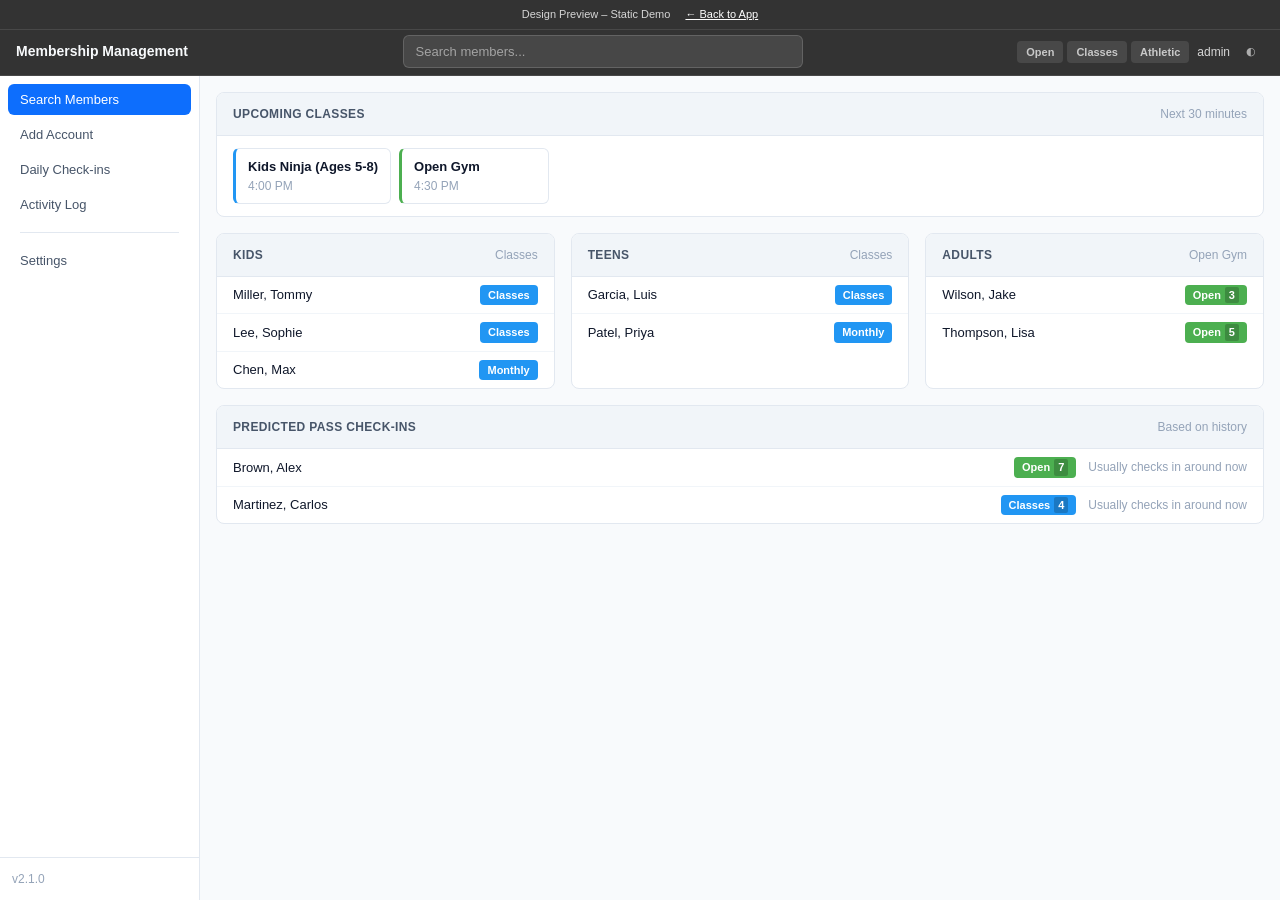
==== index-redesign.html @ b1f3d978 "Add redesign files for UI refresh - Add index-redesign.html - Add style-redesign.css" ====
<!DOCTYPE html>
<html lang="en">

<head>
    <meta charset="UTF-8">
    <meta name="viewport" content="width=device-width, initial-scale=1.0">
    <title>Membership Management - Redesign Preview</title>
    <link rel="icon" type="image/x-icon" href="favicon.png">
    <link rel="stylesheet" href="css/style-redesign.css">
    <style>
        .preview-banner {
            position: fixed;
            top: 0;
            left: 0;
            right: 0;
            background: #333;
            color: rgba(255,255,255,0.8);
            text-align: center;
            padding: 6px;
            font-size: 11px;
            z-index: 9999;
            border-bottom: 1px solid rgba(255,255,255,0.1);
        }
        .preview-banner a {
            color: #fff;
            margin-left: 12px;
        }
        .app-container {
            margin-top: 28px;
        }
    </style>
</head>

<body>
    <div class="preview-banner">
        Design Preview – Static Demo
        <a href="index.html">← Back to App</a>
    </div>

    <div class="app-container">
        <!-- Header -->
        <header class="app-header">
            <h1>Membership Management</h1>

            <div class="header-search">
                <input type="text" id="searchInput" placeholder="Search members..." oninput="toggleSuggestions()">
            </div>

            <div class="header-actions">
                <div class="filter-pills">
                    <button class="filter-pill open" onclick="this.classList.toggle('active')">Open</button>
                    <button class="filter-pill classes" onclick="this.classList.toggle('active')">Classes</button>
                    <button class="filter-pill athletic" onclick="this.classList.toggle('active')">Athletic</button>
                </div>
                <div class="header-user">
                    <span>admin</span>
                    <button class="btn btn-ghost btn-sm" style="color: rgba(255,255,255,0.6);" onclick="document.documentElement.classList.toggle('darkmode')">◐</button>
                </div>
            </div>
        </header>

        <!-- Body: Sidebar + Main -->
        <div class="app-body">
            <!-- Sidebar -->
            <aside class="sidebar">
                <nav class="sidebar-nav">
                    <button class="nav-item active" data-tab="search">Search Members</button>
                    <button class="nav-item" data-tab="add">Add Account</button>
                    <button class="nav-item hidden" data-tab="edit" id="editNavItem">Edit Account</button>
                    <button class="nav-item" data-tab="checkins">Daily Check-ins</button>
                    <button class="nav-item" data-tab="log">Activity Log</button>
                    <div class="nav-divider"></div>
                    <button class="nav-item" data-tab="settings">Settings</button>
                </nav>
                <div class="sidebar-footer">
                    v2.1.0
                </div>
            </aside>

            <!-- Main Content -->
            <main class="main-content">
                <!-- Search Tab -->
                <div class="tab-content" id="tab-search">
                    <!-- Suggestions/Upcoming (shown when no search) -->
                    <div id="suggestions-content">
                        <!-- Upcoming Classes -->
                        <div class="card mb-4">
                            <div class="card-header">
                                <h2 class="card-title">Upcoming Classes</h2>
                                <span class="text-muted text-sm">Next 30 minutes</span>
                            </div>
                            <div class="upcoming-classes">
                                <div class="upcoming-class-chip classes">
                                    <span class="class-name">Kids Ninja (Ages 5-8)</span>
                                    <span class="class-time">4:00 PM</span>
                                </div>
                                <div class="upcoming-class-chip opengym">
                                    <span class="class-name">Open Gym</span>
                                    <span class="class-time">4:30 PM</span>
                                </div>
                            </div>
                        </div>

                        <!-- Suggested Check-ins by Age Group -->
                        <div class="suggestions-grid">
                            <div class="card">
                                <div class="card-header">
                                    <h2 class="card-title">Kids</h2>
                                    <span class="text-muted text-sm">Classes</span>
                                </div>
                                <div class="suggestion-list">
                                    <div class="suggestion-row">
                                        <span class="suggestion-name">Miller, Tommy</span>
                                        <span class="pass-badge classes">Classes</span>
                                    </div>
                                    <div class="suggestion-row">
                                        <span class="suggestion-name">Lee, Sophie</span>
                                        <span class="pass-badge classes">Classes</span>
                                    </div>
                                    <div class="suggestion-row">
                                        <span class="suggestion-name">Chen, Max</span>
                                        <span class="pass-badge membership">Monthly</span>
                                    </div>
                                </div>
                            </div>

                            <div class="card">
                                <div class="card-header">
                                    <h2 class="card-title">Teens</h2>
                                    <span class="text-muted text-sm">Classes</span>
                                </div>
                                <div class="suggestion-list">
                                    <div class="suggestion-row">
                                        <span class="suggestion-name">Garcia, Luis</span>
                                        <span class="pass-badge classes">Classes</span>
                                    </div>
                                    <div class="suggestion-row">
                                        <span class="suggestion-name">Patel, Priya</span>
                                        <span class="pass-badge membership">Monthly</span>
                                    </div>
                                </div>
                            </div>

                            <div class="card">
                                <div class="card-header">
                                    <h2 class="card-title">Adults</h2>
                                    <span class="text-muted text-sm">Open Gym</span>
                                </div>
                                <div class="suggestion-list">
                                    <div class="suggestion-row">
                                        <span class="suggestion-name">Wilson, Jake</span>
                                        <span class="pass-badge opengym">Open <span class="pass-count">3</span></span>
                                    </div>
                                    <div class="suggestion-row">
                                        <span class="suggestion-name">Thompson, Lisa</span>
                                        <span class="pass-badge opengym">Open <span class="pass-count">5</span></span>
                                    </div>
                                </div>
                            </div>
                        </div>

                        <!-- Pass-based Suggestions -->
                        <div class="card mt-4">
                            <div class="card-header">
                                <h2 class="card-title">Predicted Pass Check-ins</h2>
                                <span class="text-muted text-sm">Based on history</span>
                            </div>
                            <div class="suggestion-list">
                                <div class="suggestion-row">
                                    <span class="suggestion-name">Brown, Alex</span>
                                    <span class="pass-badge opengym">Open <span class="pass-count">7</span></span>
                                    <span class="text-muted text-sm">Usually checks in around now</span>
                                </div>
                                <div class="suggestion-row">
                                    <span class="suggestion-name">Martinez, Carlos</span>
                                    <span class="pass-badge classes">Classes <span class="pass-count">4</span></span>
                                    <span class="text-muted text-sm">Usually checks in around now</span>
                                </div>
                            </div>
                        </div>
                    </div>

                    <!-- Search Results (shown when searching) -->
                    <div id="search-results-content" class="hidden">
                        <div class="card">
                            <div class="card-header">
                                <h2 class="card-title">Members</h2>
                                <span class="text-muted text-sm">247 total</span>
                            </div>
                            <table class="member-table">
                                <thead>
                                    <tr>
                                        <th>Name</th>
                                        <th>Memberships</th>
                                        <th>Passes</th>
                                        <th>Notes</th>
                                        <th></th>
                                    </tr>
                                </thead>
                                <tbody>
                                    <tr>
                                        <td>
                                            <div class="member-name">Werner, Andrew</div>
                                            <div class="member-contact">andrew.w@email.com</div>
                                        </td>
                                        <td>
                                            <span class="pass-badge opengym">Open Gym <span class="pass-count">∞</span></span>
                                        </td>
                                        <td>
                                            <div class="pass-badges">
                                                <span class="pass-badge classes">Classes <span class="pass-count">5</span></span>
                                                <span class="pass-badge opengym">Open <span class="pass-count">3</span></span>
                                            </div>
                                        </td>
                                        <td class="member-notes">Prefers morning classes</td>
                                        <td>
                                            <button class="btn btn-success btn-sm" onclick="openCheckinModal('Werner, Andrew')">Check In</button>
                                        </td>
                                    </tr>
                                    <tr>
                                        <td>
                                            <div class="member-name">Shimono, Tamaki</div>
                                            <div class="member-contact">tamaki.s@email.com</div>
                                        </td>
                                        <td>
                                            <span class="pass-badge opengym">Open Gym <span class="pass-count">15d</span></span>
                                        </td>
                                        <td>
                                            <span class="text-muted">—</span>
                                        </td>
                                        <td class="member-notes"></td>
                                        <td>
                                            <button class="btn btn-success btn-sm" onclick="openCheckinModal('Shimono, Tamaki')">Check In</button>
                                        </td>
                                    </tr>
                                    <tr onclick="showEditTab()" style="cursor:pointer;">
                                        <td>
                                            <div class="member-name">Johnson, Sarah</div>
                                            <div class="member-contact">sarah.j@email.com</div>
                                        </td>
                                        <td>
                                            <span class="pass-badge classes">Classes <span class="pass-count">8d</span></span>
                                        </td>
                                        <td>
                                            <div class="pass-badges">
                                                <span class="pass-badge classes">Classes <span class="pass-count">10</span></span>
                                                <span class="pass-badge private">Private <span class="pass-count">2</span></span>
                                            </div>
                                        </td>
                                        <td class="member-notes"></td>
                                        <td>
                                            <button class="btn btn-success btn-sm" onclick="event.stopPropagation(); openCheckinModal('Johnson, Sarah')">Check In</button>
                                        </td>
                                    </tr>
                                    <tr>
                                        <td>
                                            <div class="member-name">Williams, Mike</div>
                                            <div class="member-contact">mike.w@email.com</div>
                                        </td>
                                        <td>
                                            <span class="pass-badge paused">Open Gym <span class="pass-count">Paused</span></span>
                                            <a href="#" class="action-link" onclick="event.preventDefault(); event.stopPropagation();">Resume</a>
                                        </td>
                                        <td>
                                            <div class="pass-badges">
                                                <span class="pass-badge opengym">Open <span class="pass-count">1</span></span>
                                            </div>
                                        </td>
                                        <td class="member-notes">Paused until Jan 15</td>
                                        <td>
                                            <button class="btn btn-success btn-sm" onclick="openCheckinModal('Williams, Mike')">Check In</button>
                                        </td>
                                    </tr>
                                    <tr>
                                        <td>
                                            <div class="member-name">Martinez, Carlos</div>
                                            <div class="member-contact">carlos.m@email.com</div>
                                        </td>
                                        <td>
                                            <span class="pass-badge athletic">Athletic <span class="pass-count">22d</span></span>
                                        </td>
                                        <td>
                                            <div class="pass-badges">
                                                <span class="pass-badge aerial">Aerial <span class="pass-count">4</span></span>
                                                <span class="pass-badge athletic">Athletic <span class="pass-count">2</span></span>
                                            </div>
                                        </td>
                                        <td class="member-notes"></td>
                                        <td>
                                            <button class="btn btn-success btn-sm" onclick="openCheckinModal('Martinez, Carlos')">Check In</button>
                                        </td>
                                    </tr>
                                    <tr>
                                        <td>
                                            <div class="member-name">Brown, Alex</div>
                                            <div class="member-contact">alex.brown@email.com</div>
                                        </td>
                                        <td>
                                            <span class="pass-badge expired">Classes <span class="pass-count">Exp</span></span>
                                        </td>
                                        <td>
                                            <span class="text-muted">—</span>
                                        </td>
                                        <td class="member-notes">Expired Dec 20</td>
                                        <td>
                                            <button class="btn btn-success btn-sm" onclick="openCheckinModal('Brown, Alex')">Check In</button>
                                        </td>
                                    </tr>
                                    <tr>
                                        <td>
                                            <div class="member-name">Garcia, Maria</div>
                                            <div class="member-contact">maria.g@email.com</div>
                                        </td>
                                        <td>
                                            <span class="pass-badge notstarted">Classes <span class="pass-count">30d</span></span>
                                            <a href="#" class="action-link" onclick="event.preventDefault(); event.stopPropagation();">Start</a>
                                        </td>
                                        <td>
                                            <span class="text-muted">—</span>
                                        </td>
                                        <td class="member-notes">Not started yet</td>
                                        <td>
                                            <button class="btn btn-success btn-sm" onclick="openCheckinModal('Garcia, Maria')">Check In</button>
                                        </td>
                                    </tr>
                                    <tr>
                                        <td>
                                            <div class="member-name">Lee, Sophie</div>
                                            <div class="member-contact">sophie.l@email.com</div>
                                        </td>
                                        <td>
                                            <span class="text-muted">—</span>
                                        </td>
                                        <td>
                                            <div class="pass-badges">
                                                <span class="pass-badge classes">Classes <span class="pass-count">3</span></span>
                                            </div>
                                        </td>
                                        <td class="member-notes">Kids class only</td>
                                        <td>
                                            <button class="btn btn-success btn-sm" onclick="openCheckinModal('Lee, Sophie')">Check In</button>
                                        </td>
                                    </tr>
                                </tbody>
                            </table>
                        </div>
                    </div>
                </div>

                <!-- Add Account Tab -->
                <div class="tab-content hidden" id="tab-add">
                    <div class="account-layout">
                        <!-- Sub-navigation -->
                        <div class="account-subnav">
                            <button class="subnav-item active" data-subtab="add-personal">Personal Info</button>
                            <button class="subnav-item" data-subtab="add-memberships">Memberships</button>
                            <button class="subnav-item" data-subtab="add-passes">Passes</button>
                            <button class="subnav-item" data-subtab="add-notes">Notes</button>
                        </div>

                        <!-- Personal Info -->
                        <div class="account-subtab" id="subtab-add-personal">
                            <div class="card">
                                <div class="card-header">
                                    <h2 class="card-title">Personal Information</h2>
                                </div>
                                <div class="card-body">
                                    <div class="form-row">
                                        <div class="form-group">
                                            <label class="form-label">First Name</label>
                                            <input type="text" class="form-input" placeholder="First name">
                                        </div>
                                        <div class="form-group">
                                            <label class="form-label">Last Name</label>
                                            <input type="text" class="form-input" placeholder="Last name">
                                        </div>
                                    </div>
                                    <div class="form-row">
                                        <div class="form-group">
                                            <label class="form-label">Email</label>
                                            <input type="email" class="form-input" placeholder="email@example.com">
                                        </div>
                                        <div class="form-group">
                                            <label class="form-label">Phone</label>
                                            <input type="tel" class="form-input" placeholder="(555) 123-4567">
                                        </div>
                                    </div>
                                </div>
                            </div>
                        </div>

                        <!-- Memberships -->
                        <div class="account-subtab hidden" id="subtab-add-memberships">
                            <div class="card">
                                <div class="card-header">
                                    <h2 class="card-title">Memberships</h2>
                                    <button class="btn btn-primary btn-sm">+ Add Membership</button>
                                </div>
                                <div class="card-body">
                                    <div class="empty-state">
                                        <p class="text-muted">No memberships added yet</p>
                                        <p class="text-sm text-muted">Click "+ Add Membership" to add one</p>
                                    </div>
                                </div>
                            </div>
                        </div>

                        <!-- Passes -->
                        <div class="account-subtab hidden" id="subtab-add-passes">
                            <div class="card">
                                <div class="card-header">
                                    <h2 class="card-title">Passes</h2>
                                </div>
                                <div class="card-body">
                                    <div class="passes-grid">
                                        <div class="pass-input-group">
                                            <label class="form-label">Open Gym Passes</label>
                                            <input type="number" class="form-input" value="0" min="0">
                                        </div>
                                        <div class="pass-input-group">
                                            <label class="form-label">Class Passes</label>
                                            <input type="number" class="form-input" value="0" min="0">
                                        </div>
                                        <div class="pass-input-group">
                                            <label class="form-label">Private Kid Passes</label>
                                            <input type="number" class="form-input" value="0" min="0">
                                        </div>
                                        <div class="pass-input-group">
                                            <label class="form-label">Private Adult Passes</label>
                                            <input type="number" class="form-input" value="0" min="0">
                                        </div>
                                        <div class="pass-input-group">
                                            <label class="form-label">Aerial Silks Passes</label>
                                            <input type="number" class="form-input" value="0" min="0">
                                        </div>
                                    </div>
                                </div>
                            </div>
                        </div>

                        <!-- Notes -->
                        <div class="account-subtab hidden" id="subtab-add-notes">
                            <div class="card">
                                <div class="card-header">
                                    <h2 class="card-title">Notes</h2>
                                </div>
                                <div class="card-body">
                                    <div class="form-group">
                                        <label class="form-label">Account Notes</label>
                                        <textarea class="form-input" rows="6" placeholder="Add any notes about this member..."></textarea>
                                    </div>
                                </div>
                            </div>
                        </div>

                        <!-- Action Buttons -->
                        <div class="account-actions">
                            <button class="btn btn-primary">Create Account</button>
                            <button class="btn btn-ghost">Cancel</button>
                        </div>
                    </div>
                </div>

                <!-- Edit Account Tab -->
                <div class="tab-content hidden" id="tab-edit">
                    <div class="account-layout">
                        <!-- Account Header -->
                        <div class="account-header-bar">
                            <div class="account-header-info">
                                <h2 class="account-name">Johnson, Sarah</h2>
                                <span class="text-muted text-sm">sarah.j@email.com</span>
                            </div>
                            <div class="account-header-actions">
                                <button class="btn btn-outline btn-sm" onclick="goToTab('log')">View Logs</button>
                                <button class="btn btn-ghost btn-sm" onclick="goToTab('search')">Close</button>
                            </div>
                        </div>

                        <!-- Sub-navigation -->
                        <div class="account-subnav">
                            <button class="subnav-item active" data-subtab="edit-personal">Personal Info</button>
                            <button class="subnav-item" data-subtab="edit-memberships">Memberships</button>
                            <button class="subnav-item" data-subtab="edit-passes">Passes</button>
                            <button class="subnav-item" data-subtab="edit-notes">Notes</button>
                        </div>

                        <!-- Personal Info -->
                        <div class="account-subtab" id="subtab-edit-personal">
                            <div class="card">
                                <div class="card-header">
                                    <h2 class="card-title">Personal Information</h2>
                                </div>
                                <div class="card-body">
                                    <div class="form-row">
                                        <div class="form-group">
                                            <label class="form-label">First Name</label>
                                            <input type="text" class="form-input" value="Sarah">
                                        </div>
                                        <div class="form-group">
                                            <label class="form-label">Last Name</label>
                                            <input type="text" class="form-input" value="Johnson">
                                        </div>
                                    </div>
                                    <div class="form-row">
                                        <div class="form-group">
                                            <label class="form-label">Email</label>
                                            <input type="email" class="form-input" value="sarah.j@email.com">
                                        </div>
                                        <div class="form-group">
                                            <label class="form-label">Phone</label>
                                            <input type="tel" class="form-input" value="(555) 234-5678">
                                        </div>
                                    </div>
                                    <div class="form-actions">
                                        <button class="btn btn-primary btn-sm">Save Changes</button>
                                    </div>
                                </div>
                            </div>
                        </div>

                        <!-- Memberships -->
                        <div class="account-subtab hidden" id="subtab-edit-memberships">
                            <div class="card">
                                <div class="card-header">
                                    <h2 class="card-title">Memberships</h2>
                                    <button class="btn btn-primary btn-sm">+ Add Membership</button>
                                </div>
                                <div class="card-body">
                                    <div class="membership-list">
                                        <div class="membership-item">
                                            <div class="membership-info">
                                                <span class="pass-badge classes">Classes</span>
                                                <div class="membership-details">
                                                    <span class="membership-status">Active</span>
                                                    <span class="text-muted text-sm">Ends Jan 15, 2026 (20 days left)</span>
                                                </div>
                                            </div>
                                            <div class="membership-actions">
                                                <button class="btn btn-ghost btn-sm">Pause</button>
                                                <button class="btn btn-ghost btn-sm">Edit</button>
                                            </div>
                                        </div>
                                    </div>
                                </div>
                            </div>
                        </div>

                        <!-- Passes -->
                        <div class="account-subtab hidden" id="subtab-edit-passes">
                            <div class="card">
                                <div class="card-header">
                                    <h2 class="card-title">Passes</h2>
                                </div>
                                <div class="card-body">
                                    <div class="passes-grid">
                                        <div class="pass-input-group">
                                            <label class="form-label">Open Gym Passes</label>
                                            <div class="pass-input-row">
                                                <input type="number" class="form-input" value="0" min="0">
                                                <button class="btn btn-primary btn-sm">+5</button>
                                                <button class="btn btn-primary btn-sm">+10</button>
                                            </div>
                                        </div>
                                        <div class="pass-input-group">
                                            <label class="form-label">Class Passes</label>
                                            <div class="pass-input-row">
                                                <input type="number" class="form-input" value="10" min="0">
                                                <button class="btn btn-primary btn-sm">+5</button>
                                                <button class="btn btn-primary btn-sm">+10</button>
                                            </div>
                                        </div>
                                        <div class="pass-input-group">
                                            <label class="form-label">Private Kid Passes</label>
                                            <div class="pass-input-row">
                                                <input type="number" class="form-input" value="0" min="0">
                                                <button class="btn btn-primary btn-sm">+5</button>
                                                <button class="btn btn-primary btn-sm">+10</button>
                                            </div>
                                        </div>
                                        <div class="pass-input-group">
                                            <label class="form-label">Private Adult Passes</label>
                                            <div class="pass-input-row">
                                                <input type="number" class="form-input" value="2" min="0">
                                                <button class="btn btn-primary btn-sm">+5</button>
                                                <button class="btn btn-primary btn-sm">+10</button>
                                            </div>
                                        </div>
                                        <div class="pass-input-group">
                                            <label class="form-label">Aerial Silks Passes</label>
                                            <div class="pass-input-row">
                                                <input type="number" class="form-input" value="0" min="0">
                                                <button class="btn btn-primary btn-sm">+5</button>
                                                <button class="btn btn-primary btn-sm">+10</button>
                                            </div>
                                        </div>
                                    </div>
                                    <div class="form-actions mt-4">
                                        <button class="btn btn-primary btn-sm">Save Passes</button>
                                    </div>
                                </div>
                            </div>
                        </div>

                        <!-- Notes -->
                        <div class="account-subtab hidden" id="subtab-edit-notes">
                            <div class="card">
                                <div class="card-header">
                                    <h2 class="card-title">Notes</h2>
                                </div>
                                <div class="card-body">
                                    <div class="form-group">
                                        <label class="form-label">Account Notes</label>
                                        <textarea class="form-input" rows="6">Prefers afternoon classes. Has a knee injury - avoid high impact exercises.</textarea>
                                    </div>
                                    <div class="form-actions">
                                        <button class="btn btn-primary btn-sm">Save Notes</button>
                                    </div>
                                </div>
                            </div>
                        </div>
                    </div>
                </div>

                <!-- Check-ins Tab -->
                <div class="tab-content hidden" id="tab-checkins">
                    <div class="checkin-header">
                        <div class="date-nav">
                            <button class="btn btn-ghost btn-sm">‹</button>
                            <input type="date" class="date-input" value="2025-12-26">
                            <button class="btn btn-ghost btn-sm">›</button>
                            <button class="btn btn-outline btn-sm">Today</button>
                        </div>
                        <button class="btn btn-primary btn-sm">Refresh</button>
                    </div>

                    <div class="card">
                        <div class="card-header">
                            <h2 class="card-title">Today's Check-ins</h2>
                            <span class="text-muted text-sm">12 total</span>
                        </div>
                        <div class="checkin-list">
                            <div class="checkin-row">
                                <span class="checkin-time">10:45 AM</span>
                                <span class="checkin-name">Smith, John</span>
                                <span class="checkin-type membership">Monthly</span>
                                <button class="btn btn-ghost btn-sm">Undo</button>
                            </div>
                            <div class="checkin-row">
                                <span class="checkin-time">10:30 AM</span>
                                <span class="checkin-name">Johnson, Sarah</span>
                                <span class="checkin-type classes">Classes (9 left)</span>
                                <button class="btn btn-ghost btn-sm">Undo</button>
                            </div>
                            <div class="checkin-row">
                                <span class="checkin-time">10:15 AM</span>
                                <span class="checkin-name">Davis, Emma</span>
                                <span class="checkin-type opengym">Open Gym (2 left)</span>
                                <button class="btn btn-ghost btn-sm">Undo</button>
                            </div>
                            <div class="checkin-row">
                                <span class="checkin-time">9:45 AM</span>
                                <span class="checkin-name">Wilson, Robert</span>
                                <span class="checkin-type membership">Monthly</span>
                                <button class="btn btn-ghost btn-sm">Undo</button>
                            </div>
                            <div class="checkin-row">
                                <span class="checkin-time">9:30 AM</span>
                                <span class="checkin-name">Taylor, Lisa</span>
                                <span class="checkin-type classes">Classes (5 left)</span>
                                <button class="btn btn-ghost btn-sm">Undo</button>
                            </div>
                            <div class="checkin-row">
                                <span class="checkin-time">9:00 AM</span>
                                <span class="checkin-name">Anderson, James</span>
                                <span class="checkin-type opengym">Open Gym (7 left)</span>
                                <button class="btn btn-ghost btn-sm">Undo</button>
                            </div>
                        </div>
                    </div>
                </div>

                <!-- Activity Log Tab -->
                <div class="tab-content hidden" id="tab-log">
                    <!-- Filters -->
                    <div class="log-filters card mb-4">
                        <div class="card-header">
                            <h2 class="card-title">Filters</h2>
                            <button class="btn btn-ghost btn-sm" onclick="this.closest('.card').classList.toggle('collapsed')">Toggle</button>
                        </div>
                        <div class="card-body filter-body">
                            <div class="filter-row">
                                <div class="filter-group">
                                    <label class="form-label">Start Date</label>
                                    <input type="date" class="form-input" value="2025-12-01">
                                </div>
                                <div class="filter-group">
                                    <label class="form-label">End Date</label>
                                    <input type="date" class="form-input" value="2025-12-26">
                                </div>
                                <div class="filter-group">
                                    <label class="form-label">Action Type</label>
                                    <select class="form-select">
                                        <option>All Actions</option>
                                        <option>Check-ins</option>
                                        <option>Account Changes</option>
                                        <option>Pass Updates</option>
                                        <option>Membership Changes</option>
                                    </select>
                                </div>
                                <div class="filter-group">
                                    <label class="form-label">Limit</label>
                                    <input type="number" class="form-input" value="100" max="500">
                                </div>
                            </div>
                            <div class="filter-presets">
                                <span class="text-sm text-muted">Presets:</span>
                                <button class="btn btn-outline btn-sm">Today</button>
                                <button class="btn btn-outline btn-sm">Last 7 Days</button>
                                <button class="btn btn-outline btn-sm">Last 30 Days</button>
                                <button class="btn btn-outline btn-sm">All Time</button>
                            </div>
                            <div class="filter-actions">
                                <button class="btn btn-primary btn-sm">Apply Filters</button>
                                <button class="btn btn-ghost btn-sm">Clear Account Filter</button>
                            </div>
                        </div>
                    </div>

                    <!-- Results Info -->
                    <div class="log-info text-sm text-muted mb-4">
                        Showing 100 results from Dec 1, 2025 to Dec 26, 2025
                    </div>

                    <!-- Log Results -->
                    <div class="card">
                        <div class="card-header">
                            <h2 class="card-title">Activity Log</h2>
                        </div>
                        <div class="log-list">
                            <div class="log-row">
                                <span class="log-time">10:45 AM</span>
                                <span class="log-date">Dec 26</span>
                                <span class="log-action">Check-in: Smith, John</span>
                                <span class="log-type checkin">Check-in</span>
                                <span class="log-user">staff</span>
                            </div>
                            <div class="log-row">
                                <span class="log-time">10:30 AM</span>
                                <span class="log-date">Dec 26</span>
                                <span class="log-action">Pass added: Johnson, Sarah (+5 classes)</span>
                                <span class="log-type pass">Pass Update</span>
                                <span class="log-user">admin</span>
                            </div>
                            <div class="log-row">
                                <span class="log-time">10:15 AM</span>
                                <span class="log-date">Dec 26</span>
                                <span class="log-action">Account created: New Member</span>
                                <span class="log-type account">Account</span>
                                <span class="log-user">admin</span>
                            </div>
                            <div class="log-row">
                                <span class="log-time">9:45 AM</span>
                                <span class="log-date">Dec 26</span>
                                <span class="log-action">Membership paused: Williams, Mike</span>
                                <span class="log-type membership">Membership</span>
                                <span class="log-user">admin</span>
                            </div>
                            <div class="log-row">
                                <span class="log-time">4:30 PM</span>
                                <span class="log-date">Dec 25</span>
                                <span class="log-action">Check-in: Davis, Emma</span>
                                <span class="log-type checkin">Check-in</span>
                                <span class="log-user">staff</span>
                            </div>
                            <div class="log-row">
                                <span class="log-time">3:15 PM</span>
                                <span class="log-date">Dec 25</span>
                                <span class="log-action">Membership renewed: Garcia, Maria</span>
                                <span class="log-type membership">Membership</span>
                                <span class="log-user">admin</span>
                            </div>
                        </div>
                    </div>
                </div>

                <!-- Settings Tab -->
                <div class="tab-content hidden" id="tab-settings">
                    <div class="settings-grid">
                        <!-- Staff Accounts -->
                        <div class="settings-section">
                            <div class="settings-section-header">Staff Accounts</div>
                            <div class="settings-section-body">
                                <div class="staff-item">
                                    <div class="staff-info">
                                        <span class="staff-name">admin</span>
                                        <span class="staff-role admin">Admin</span>
                                    </div>
                                    <span class="text-muted text-sm">You</span>
                                </div>
                                <div class="staff-item">
                                    <div class="staff-info">
                                        <span class="staff-name">staff</span>
                                        <span class="staff-role employee">Employee</span>
                                    </div>
                                    <button class="btn btn-ghost btn-sm">Disable</button>
                                </div>
                                <div class="staff-item">
                                    <div class="staff-info">
                                        <span class="staff-name">frontdesk</span>
                                        <span class="staff-role employee">Employee</span>
                                    </div>
                                    <button class="btn btn-ghost btn-sm">Disable</button>
                                </div>
                                <button class="btn btn-primary btn-sm mt-4">+ Add Staff</button>
                            </div>
                        </div>

                        <!-- Class Schedule -->
                        <div class="settings-section schedule-section">
                            <div class="settings-section-header">
                                Class Schedule
                                <select class="schedule-day-filter">
                                    <option value="all">All Days</option>
                                    <option value="0">Sunday</option>
                                    <option value="1">Monday</option>
                                    <option value="2">Tuesday</option>
                                    <option value="3">Wednesday</option>
                                    <option value="4">Thursday</option>
                                    <option value="5">Friday</option>
                                    <option value="6">Saturday</option>
                                </select>
                            </div>
                            <div class="settings-section-body">
                                <div class="schedule-list">
                                    <div class="schedule-item">
                                        <div class="schedule-day-badge">Mon</div>
                                        <div class="schedule-info">
                                            <span class="schedule-name">Kids Ninja (Ages 5-8)</span>
                                            <span class="schedule-time">4:00 PM - 5:00 PM</span>
                                        </div>
                                        <div class="schedule-actions">
                                            <button class="btn btn-ghost btn-sm">Edit</button>
                                            <button class="btn btn-ghost btn-sm">Delete</button>
                                        </div>
                                    </div>
                                    <div class="schedule-item">
                                        <div class="schedule-day-badge">Mon</div>
                                        <div class="schedule-info">
                                            <span class="schedule-name">Teen Parkour</span>
                                            <span class="schedule-time">5:30 PM - 6:30 PM</span>
                                        </div>
                                        <div class="schedule-actions">
                                            <button class="btn btn-ghost btn-sm">Edit</button>
                                            <button class="btn btn-ghost btn-sm">Delete</button>
                                        </div>
                                    </div>
                                    <div class="schedule-item">
                                        <div class="schedule-day-badge">Tue</div>
                                        <div class="schedule-info">
                                            <span class="schedule-name">Adult Parkour</span>
                                            <span class="schedule-time">7:00 PM - 8:30 PM</span>
                                        </div>
                                        <div class="schedule-actions">
                                            <button class="btn btn-ghost btn-sm">Edit</button>
                                            <button class="btn btn-ghost btn-sm">Delete</button>
                                        </div>
                                    </div>
                                    <div class="schedule-item">
                                        <div class="schedule-day-badge">Wed</div>
                                        <div class="schedule-info">
                                            <span class="schedule-name">Kids Ninja (Ages 5-8)</span>
                                            <span class="schedule-time">4:00 PM - 5:00 PM</span>
                                        </div>
                                        <div class="schedule-actions">
                                            <button class="btn btn-ghost btn-sm">Edit</button>
                                            <button class="btn btn-ghost btn-sm">Delete</button>
                                        </div>
                                    </div>
                                    <div class="schedule-item">
                                        <div class="schedule-day-badge">Sat</div>
                                        <div class="schedule-info">
                                            <span class="schedule-name">Open Gym</span>
                                            <span class="schedule-time">10:00 AM - 1:00 PM</span>
                                        </div>
                                        <div class="schedule-actions">
                                            <button class="btn btn-ghost btn-sm">Edit</button>
                                            <button class="btn btn-ghost btn-sm">Delete</button>
                                        </div>
                                    </div>
                                    <div class="schedule-item">
                                        <div class="schedule-day-badge">Sat</div>
                                        <div class="schedule-info">
                                            <span class="schedule-name">Athletic Training</span>
                                            <span class="schedule-time">2:00 PM - 4:00 PM</span>
                                        </div>
                                        <div class="schedule-actions">
                                            <button class="btn btn-ghost btn-sm">Edit</button>
                                            <button class="btn btn-ghost btn-sm">Delete</button>
                                        </div>
                                    </div>
                                </div>
                                <button class="btn btn-primary btn-sm mt-4">+ Add Class</button>
                            </div>
                        </div>

                        <!-- Change Password -->
                        <div class="settings-section">
                            <div class="settings-section-header">Change Password</div>
                            <div class="settings-section-body">
                                <div class="form-group">
                                    <label class="form-label">Current Password</label>
                                    <input type="password" class="form-input" placeholder="Current password">
                                </div>
                                <div class="form-group">
                                    <label class="form-label">New Password</label>
                                    <input type="password" class="form-input" placeholder="New password">
                                </div>
                                <div class="form-group">
                                    <label class="form-label">Confirm Password</label>
                                    <input type="password" class="form-input" placeholder="Confirm password">
                                </div>
                                <button class="btn btn-success btn-sm">Update Password</button>
                            </div>
                        </div>

                        <!-- System Info -->
                        <div class="settings-section">
                            <div class="settings-section-header">System Info</div>
                            <div class="settings-section-body">
                                <p class="text-sm mb-4">Logged in as: <strong>admin</strong> (Admin)</p>
                                <p class="text-sm mb-4">App Version: <strong>2.1.0</strong></p>
                            </div>
                        </div>
                    </div>
                </div>
            </main>
        </div>

        <!-- Mobile Bottom Navigation -->
        <nav class="mobile-nav">
            <button class="nav-item active" data-tab="search">Search</button>
            <button class="nav-item" data-tab="add">Add</button>
            <button class="nav-item" data-tab="checkins">Check-ins</button>
            <button class="nav-item" data-tab="log">Log</button>
            <button class="nav-item" data-tab="settings">Settings</button>
        </nav>
    </div>

    <!-- Check-in Modal -->
    <div class="modal-overlay hidden" id="checkin-modal">
        <div class="modal">
            <div class="modal-header">
                <h3 class="modal-title">Check In</h3>
                <button class="modal-close" onclick="closeCheckinModal()">×</button>
            </div>
            <div class="modal-body">
                <div class="modal-member-name" id="checkin-member-name">Smith, John</div>
                <p class="text-sm text-muted mb-4">Select which pass or membership to use:</p>

                <div class="checkin-options">
                    <button class="checkin-option membership" onclick="doCheckin('membership')">
                        <span class="option-label">Monthly Membership</span>
                        <span class="option-detail">Active (15 days left)</span>
                    </button>
                    <button class="checkin-option classes" onclick="doCheckin('classes')">
                        <span class="option-label">Classes Pass</span>
                        <span class="option-detail">5 remaining</span>
                    </button>
                    <button class="checkin-option opengym" onclick="doCheckin('opengym')">
                        <span class="option-label">Open Gym Pass</span>
                        <span class="option-detail">3 remaining</span>
                    </button>
                </div>
            </div>
            <div class="modal-footer">
                <button class="btn btn-ghost" onclick="closeCheckinModal()">Cancel</button>
            </div>
        </div>
    </div>

    <!-- Add Class Modal -->
    <div class="modal-overlay hidden" id="add-class-modal">
        <div class="modal">
            <div class="modal-header">
                <h3 class="modal-title">Add Class</h3>
                <button class="modal-close" onclick="this.closest('.modal-overlay').classList.add('hidden')">×</button>
            </div>
            <div class="modal-body">
                <div class="form-group">
                    <label class="form-label">Class Name</label>
                    <input type="text" class="form-input" placeholder="e.g., Kids Ninja">
                </div>
                <div class="form-row">
                    <div class="form-group">
                        <label class="form-label">Day</label>
                        <select class="form-select">
                            <option>Monday</option>
                            <option>Tuesday</option>
                            <option>Wednesday</option>
                            <option>Thursday</option>
                            <option>Friday</option>
                            <option>Saturday</option>
                            <option>Sunday</option>
                        </select>
                    </div>
                    <div class="form-group">
                        <label class="form-label">Type</label>
                        <select class="form-select">
                            <option>Class</option>
                            <option>Open Gym</option>
                            <option>Athletic</option>
                        </select>
                    </div>
                </div>
                <div class="form-row">
                    <div class="form-group">
                        <label class="form-label">Start Time</label>
                        <input type="time" class="form-input" value="16:00">
                    </div>
                    <div class="form-group">
                        <label class="form-label">End Time</label>
                        <input type="time" class="form-input" value="17:00">
                    </div>
                </div>
                <div class="form-group">
                    <label class="form-label">Age Group</label>
                    <select class="form-select">
                        <option>Kids (5-8)</option>
                        <option>Kids (9-12)</option>
                        <option>Teens (13-17)</option>
                        <option>Adults (18+)</option>
                        <option>All Ages</option>
                    </select>
                </div>
            </div>
            <div class="modal-footer">
                <button class="btn btn-ghost" onclick="this.closest('.modal-overlay').classList.add('hidden')">Cancel</button>
                <button class="btn btn-primary">Add Class</button>
            </div>
        </div>
    </div>

    <!-- Add Membership Modal -->
    <div class="modal-overlay hidden" id="add-membership-modal">
        <div class="modal">
            <div class="modal-header">
                <h3 class="modal-title">Add Membership</h3>
                <button class="modal-close" onclick="this.closest('.modal-overlay').classList.add('hidden')">×</button>
            </div>
            <div class="modal-body">
                <div class="form-group">
                    <label class="form-label">Membership Type</label>
                    <select class="form-select">
                        <option>Open Gym</option>
                        <option>Classes</option>
                        <option>Athletic</option>
                    </select>
                </div>
                <div class="form-group">
                    <label class="form-label">Age Group</label>
                    <select class="form-select">
                        <option>Kid</option>
                        <option>Teen</option>
                        <option>Adult</option>
                    </select>
                </div>
                <div class="form-row">
                    <div class="form-group">
                        <label class="form-label">Duration (days)</label>
                        <input type="number" class="form-input" value="30" min="1">
                    </div>
                    <div class="form-group">
                        <label class="form-label">Start Date</label>
                        <input type="date" class="form-input">
                    </div>
                </div>
                <div class="form-group">
                    <label class="checkbox-label">
                        <input type="checkbox"> Unlimited (no expiration)
                    </label>
                </div>
            </div>
            <div class="modal-footer">
                <button class="btn btn-ghost" onclick="this.closest('.modal-overlay').classList.add('hidden')">Cancel</button>
                <button class="btn btn-primary">Add Membership</button>
            </div>
        </div>
    </div>

    <script>
        // Tab navigation
        const navItems = document.querySelectorAll('.nav-item');
        const tabContents = document.querySelectorAll('.tab-content');

        navItems.forEach(item => {
            item.addEventListener('click', () => {
                const tab = item.dataset.tab;
                if (!tab) return;
                goToTab(tab);
            });
        });

        function goToTab(tab) {
            navItems.forEach(n => n.classList.remove('active'));
            document.querySelectorAll(`[data-tab="${tab}"]`).forEach(n => n.classList.add('active'));

            tabContents.forEach(t => t.classList.add('hidden'));
            document.getElementById(`tab-${tab}`).classList.remove('hidden');
        }

        // Sub-tab navigation (Add/Edit Account)
        document.querySelectorAll('.subnav-item').forEach(item => {
            item.addEventListener('click', () => {
                const subtab = item.dataset.subtab;
                const parent = item.closest('.account-layout');

                parent.querySelectorAll('.subnav-item').forEach(s => s.classList.remove('active'));
                item.classList.add('active');

                parent.querySelectorAll('.account-subtab').forEach(t => t.classList.add('hidden'));
                document.getElementById(`subtab-${subtab}`).classList.remove('hidden');
            });
        });

        // Toggle suggestions vs search results
        function toggleSuggestions() {
            const searchInput = document.getElementById('searchInput');
            const suggestions = document.getElementById('suggestions-content');
            const results = document.getElementById('search-results-content');

            if (searchInput.value.trim() === '') {
                suggestions.classList.remove('hidden');
                results.classList.add('hidden');
            } else {
                suggestions.classList.add('hidden');
                results.classList.remove('hidden');
            }
        }

        // Show edit tab
        function showEditTab() {
            document.getElementById('editNavItem').classList.remove('hidden');
            goToTab('edit');
        }

        // Check-in modal
        function openCheckinModal(memberName) {
            document.getElementById('checkin-member-name').textContent = memberName;
            document.getElementById('checkin-modal').classList.remove('hidden');
        }

        function closeCheckinModal() {
            document.getElementById('checkin-modal').classList.add('hidden');
        }

        function doCheckin(type) {
            alert(`Checked in using ${type}!`);
            closeCheckinModal();
        }

        // Close modal on overlay click
        document.querySelectorAll('.modal-overlay').forEach(overlay => {
            overlay.addEventListener('click', (e) => {
                if (e.target === overlay) {
                    overlay.classList.add('hidden');
                }
            });
        });
    </script>
</body>

</html>
---- css/style-redesign.css ----
/* ============================================================================
   TMV MEMBERSHIP - REDESIGN
   Clean, modern, professional interface matching Training App / Payroll style
   ============================================================================ */

/* ==========================================================================
   DESIGN TOKENS
   ========================================================================== */
:root {
  /* Spacing Scale (4px base) */
  --space-1: 4px;
  --space-2: 8px;
  --space-3: 12px;
  --space-4: 16px;
  --space-5: 20px;
  --space-6: 24px;
  --space-8: 32px;

  /* Typography Scale */
  --text-xs: 0.6875rem;   /* 11px */
  --text-sm: 0.75rem;     /* 12px */
  --text-base: 0.8125rem; /* 13px */
  --text-md: 0.875rem;    /* 14px */
  --text-lg: 1rem;        /* 16px */
  --text-xl: 1.125rem;    /* 18px */

  /* Font Weights */
  --font-normal: 400;
  --font-medium: 500;
  --font-semibold: 600;
  --font-bold: 700;

  /* Border Radius */
  --radius-sm: 4px;
  --radius-md: 6px;
  --radius-lg: 8px;

  /* Shadows */
  --shadow-sm: 0 1px 2px rgba(0, 0, 0, 0.05);
  --shadow-md: 0 2px 4px rgba(0, 0, 0, 0.06), 0 4px 6px rgba(0, 0, 0, 0.1);
  --shadow-lg: 0 10px 25px rgba(0, 0, 0, 0.15);

  /* Layout */
  --header-height: 48px;
  --sidebar-width: 200px;
  --max-content-width: 1400px;

  /* Light Mode Colors */
  --color-bg: #f8fafc;
  --color-bg-elevated: #ffffff;
  --color-bg-subtle: #f1f5f9;
  --color-bg-muted: #e2e8f0;

  --color-border: #e2e8f0;
  --color-border-subtle: #f1f5f9;

  --color-text: #0f172a;
  --color-text-secondary: #475569;
  --color-text-muted: #94a3b8;

  --color-primary: #0d6efd;
  --color-primary-hover: #0b5ed7;

  --color-success: #28a745;
  --color-success-subtle: #d4edda;

  --color-warning: #fd7e14;
  --color-warning-subtle: #fff3cd;

  --color-danger: #dc3545;
  --color-danger-subtle: #f8d7da;

  --color-header-bg: #333;
  --color-header-text: #f8fafc;

  /* Pass/Membership Colors - matches original app */
  --color-opengym: #4caf50;
  --color-classes: #2196f3;
  --color-athletic: #ffb82a;
  --color-private: #f44336;
  --color-aerial: #8c52ff;
  --color-paused: #e27902;
  --color-expired: #8b0000;
}

/* Dark Mode */
[data-bs-theme="dark"], .darkmode {
  --color-bg: #1a1d21;
  --color-bg-elevated: #2b3035;
  --color-bg-subtle: #212529;
  --color-bg-muted: #343a40;

  --color-border: #495057;
  --color-border-subtle: #343a40;

  --color-text: #e9ecef;
  --color-text-secondary: #adb5bd;
  --color-text-muted: #6c757d;

  --color-header-bg: #212529;

  --shadow-sm: 0 1px 2px rgba(0, 0, 0, 0.3);
  --shadow-md: 0 2px 4px rgba(0, 0, 0, 0.2), 0 4px 6px rgba(0, 0, 0, 0.3);
}

/* ==========================================================================
   BASE RESET
   ========================================================================== */
*, *::before, *::after {
  box-sizing: border-box;
  margin: 0;
  padding: 0;
}

html, body {
  height: 100%;
}

body {
  display: flex;
  flex-direction: column;
  background: var(--color-bg);
  color: var(--color-text);
  font-family: -apple-system, BlinkMacSystemFont, 'Segoe UI', Roboto, 'Helvetica Neue', sans-serif;
  font-size: var(--text-md);
  line-height: 1.5;
  -webkit-font-smoothing: antialiased;
}

/* ==========================================================================
   APP LAYOUT
   ========================================================================== */
.app-container {
  display: flex;
  flex-direction: column;
  height: 100%;
}

/* ==========================================================================
   HEADER
   ========================================================================== */
.app-header {
  background: var(--color-header-bg);
  height: var(--header-height);
  flex-shrink: 0;
  display: flex;
  align-items: center;
  justify-content: space-between;
  padding: 0 var(--space-4);
  border-bottom: 1px solid rgba(255,255,255,0.1);
}

.app-header h1 {
  font-size: var(--text-md);
  font-weight: var(--font-semibold);
  color: var(--color-header-text);
  margin: 0;
}

.header-search {
  flex: 1;
  max-width: 400px;
  margin: 0 var(--space-6);
}

.header-search input {
  width: 100%;
  padding: var(--space-2) var(--space-3);
  background: rgba(255,255,255,0.1);
  border: 1px solid rgba(255,255,255,0.15);
  border-radius: var(--radius-md);
  color: #fff;
  font-size: var(--text-base);
}

.header-search input::placeholder {
  color: rgba(255,255,255,0.5);
}

.header-search input:focus {
  outline: none;
  background: rgba(255,255,255,0.15);
  border-color: rgba(255,255,255,0.3);
}

.header-actions {
  display: flex;
  align-items: center;
  gap: var(--space-2);
}

.header-user {
  display: flex;
  align-items: center;
  gap: var(--space-2);
  color: rgba(255,255,255,0.8);
  font-size: var(--text-sm);
}

/* ==========================================================================
   MAIN LAYOUT - SIDEBAR + CONTENT
   ========================================================================== */
.app-body {
  display: flex;
  flex: 1;
  overflow: hidden;
}

/* Sidebar Navigation */
.sidebar {
  width: var(--sidebar-width);
  background: var(--color-bg-elevated);
  border-right: 1px solid var(--color-border);
  display: flex;
  flex-direction: column;
  flex-shrink: 0;
}

.sidebar-nav {
  flex: 1;
  padding: var(--space-2);
  display: flex;
  flex-direction: column;
  gap: var(--space-1);
}

.nav-item {
  display: flex;
  align-items: center;
  gap: var(--space-2);
  padding: var(--space-2) var(--space-3);
  border-radius: var(--radius-md);
  color: var(--color-text-secondary);
  font-size: var(--text-base);
  font-weight: var(--font-medium);
  cursor: pointer;
  border: none;
  background: none;
  width: 100%;
  text-align: left;
  transition: background 0.15s ease, color 0.15s ease;
}

.nav-item:hover {
  background: var(--color-bg-subtle);
  color: var(--color-text);
}

.nav-item.active {
  background: var(--color-primary);
  color: #fff;
}

.nav-divider {
  height: 1px;
  background: var(--color-border);
  margin: var(--space-2) var(--space-3);
}

.sidebar-footer {
  padding: var(--space-3);
  border-top: 1px solid var(--color-border);
  font-size: var(--text-sm);
  color: var(--color-text-muted);
}

/* ==========================================================================
   MAIN CONTENT
   ========================================================================== */
.main-content {
  flex: 1;
  overflow-y: auto;
  padding: var(--space-4);
  background: var(--color-bg);
}

/* ==========================================================================
   CARDS
   ========================================================================== */
.card {
  background: var(--color-bg-elevated);
  border: 1px solid var(--color-border);
  border-radius: var(--radius-lg);
  overflow: hidden;
}

.card-header {
  display: flex;
  align-items: center;
  justify-content: space-between;
  padding: var(--space-3) var(--space-4);
  background: var(--color-bg-subtle);
  border-bottom: 1px solid var(--color-border);
}

.card-title {
  font-size: var(--text-sm);
  font-weight: var(--font-semibold);
  color: var(--color-text-secondary);
  text-transform: uppercase;
  letter-spacing: 0.03em;
  margin: 0;
}

.card-body {
  padding: var(--space-4);
}

.card.collapsed .card-body,
.card.collapsed .filter-body {
  display: none;
}

/* ==========================================================================
   MEMBER LIST / TABLE
   ========================================================================== */
.member-table {
  width: 100%;
  border-collapse: collapse;
}

.member-table th {
  text-align: left;
  padding: var(--space-2) var(--space-3);
  font-size: var(--text-xs);
  font-weight: var(--font-semibold);
  color: var(--color-text-muted);
  text-transform: uppercase;
  letter-spacing: 0.05em;
  border-bottom: 1px solid var(--color-border);
  background: var(--color-bg-subtle);
}

.member-table td {
  padding: var(--space-3);
  font-size: var(--text-base);
  border-bottom: 1px solid var(--color-border-subtle);
  vertical-align: middle;
}

.member-table tr:hover td {
  background: var(--color-bg-subtle);
}

.member-name {
  font-weight: var(--font-semibold);
  color: var(--color-text);
}

.member-contact {
  font-size: var(--text-sm);
  color: var(--color-text-muted);
}

/* Pass Badges */
.pass-badges {
  display: flex;
  flex-wrap: wrap;
  gap: var(--space-1);
}

.pass-badge {
  display: inline-flex;
  align-items: center;
  gap: var(--space-1);
  padding: 2px var(--space-2);
  border-radius: var(--radius-sm);
  font-size: var(--text-xs);
  font-weight: var(--font-semibold);
  color: #fff;
}

.pass-badge.opengym { background: var(--color-opengym); }
.pass-badge.classes { background: var(--color-classes); }
.pass-badge.athletic { background: var(--color-athletic); color: #000; }
.pass-badge.private { background: var(--color-private); }
.pass-badge.aerial { background: var(--color-aerial); }
.pass-badge.membership { background: var(--color-classes); }
.pass-badge.paused { background: var(--color-paused); }
.pass-badge.expired { background: var(--color-expired); }

.pass-count {
  background: rgba(0,0,0,0.2);
  padding: 0 4px;
  border-radius: 2px;
  font-size: var(--text-xs);
}

.member-notes {
  font-size: var(--text-sm);
  color: var(--color-text-muted);
  font-style: italic;
  max-width: 200px;
  white-space: nowrap;
  overflow: hidden;
  text-overflow: ellipsis;
}

/* Not-started membership badge */
.pass-badge.notstarted {
  background: var(--color-bg-muted);
  color: var(--color-text-secondary);
}

/* Action link (Resume, Start) */
.action-link {
  font-size: var(--text-xs);
  color: var(--color-primary);
  text-decoration: none;
  margin-left: var(--space-2);
}

.action-link:hover {
  text-decoration: underline;
}

/* ==========================================================================
   BUTTONS
   ========================================================================== */
.btn {
  display: inline-flex;
  align-items: center;
  justify-content: center;
  gap: var(--space-1);
  padding: var(--space-2) var(--space-3);
  border-radius: var(--radius-md);
  font-size: var(--text-sm);
  font-weight: var(--font-medium);
  cursor: pointer;
  border: 1px solid transparent;
  transition: all 0.15s ease;
}

.btn-sm {
  padding: var(--space-1) var(--space-2);
  font-size: var(--text-xs);
}

.btn-xs {
  padding: 2px 6px;
  font-size: 10px;
}

.btn-primary {
  background: var(--color-primary);
  color: #fff;
  border-color: var(--color-primary);
}

.btn-primary:hover {
  background: var(--color-primary-hover);
  border-color: var(--color-primary-hover);
}

.btn-success {
  background: var(--color-success);
  color: #fff;
  border-color: var(--color-success);
}

.btn-success:hover {
  filter: brightness(1.1);
}

.btn-outline {
  background: transparent;
  color: var(--color-text-secondary);
  border-color: var(--color-border);
}

.btn-outline:hover {
  background: var(--color-bg-subtle);
  border-color: var(--color-text-muted);
}

.btn-ghost {
  background: transparent;
  color: var(--color-text-secondary);
  border: none;
}

.btn-ghost:hover {
  background: var(--color-bg-subtle);
  color: var(--color-text);
}

.btn-danger {
  background: var(--color-danger);
  color: #fff;
  border-color: var(--color-danger);
}

/* ==========================================================================
   FORMS
   ========================================================================== */
.form-group {
  margin-bottom: var(--space-4);
}

.form-label {
  display: block;
  font-size: var(--text-sm);
  font-weight: var(--font-medium);
  color: var(--color-text-secondary);
  margin-bottom: var(--space-1);
}

.form-input,
.form-select {
  width: 100%;
  padding: var(--space-2) var(--space-3);
  border: 1px solid var(--color-border);
  border-radius: var(--radius-md);
  font-size: var(--text-base);
  color: var(--color-text);
  background: var(--color-bg-elevated);
  transition: border-color 0.15s ease;
}

.form-input:focus,
.form-select:focus {
  outline: none;
  border-color: var(--color-primary);
}

.form-input::placeholder {
  color: var(--color-text-muted);
}

.form-row {
  display: grid;
  grid-template-columns: repeat(2, 1fr);
  gap: var(--space-4);
}

.form-actions {
  display: flex;
  gap: var(--space-2);
  margin-top: var(--space-4);
}

.checkbox-label {
  display: flex;
  align-items: center;
  gap: var(--space-2);
  font-size: var(--text-base);
  color: var(--color-text);
  cursor: pointer;
}

.checkbox-label input[type="checkbox"] {
  width: 16px;
  height: 16px;
}

/* ==========================================================================
   DAILY CHECK-INS
   ========================================================================== */
.checkin-header {
  display: flex;
  align-items: center;
  justify-content: space-between;
  margin-bottom: var(--space-4);
}

.date-nav {
  display: flex;
  align-items: center;
  gap: var(--space-2);
}

.date-input {
  padding: var(--space-2) var(--space-3);
  background: var(--color-bg-elevated);
  border: 1px solid var(--color-border);
  border-radius: var(--radius-md);
  font-size: var(--text-base);
  font-weight: var(--font-semibold);
  color: var(--color-text);
  min-width: 160px;
  text-align: center;
}

.date-display {
  padding: var(--space-2) var(--space-4);
  background: var(--color-bg-subtle);
  border: 1px solid var(--color-border);
  border-radius: var(--radius-md);
  font-size: var(--text-base);
  font-weight: var(--font-semibold);
  color: var(--color-text);
  min-width: 160px;
  text-align: center;
}

.checkin-list {
  display: flex;
  flex-direction: column;
}

.checkin-row {
  display: flex;
  align-items: center;
  padding: var(--space-3) var(--space-4);
  border-bottom: 1px solid var(--color-border-subtle);
  gap: var(--space-4);
}

.checkin-row:last-child {
  border-bottom: none;
}

.checkin-row:hover {
  background: var(--color-bg-subtle);
}

.checkin-time {
  font-size: var(--text-sm);
  font-weight: var(--font-semibold);
  color: var(--color-text-muted);
  min-width: 70px;
}

.checkin-name {
  flex: 1;
  font-weight: var(--font-medium);
  color: var(--color-text);
}

.checkin-type {
  font-size: var(--text-xs);
  padding: 2px var(--space-2);
  border-radius: var(--radius-sm);
  font-weight: var(--font-medium);
}

.checkin-type.opengym { background: rgba(40, 167, 69, 0.15); color: var(--color-opengym); }
.checkin-type.classes { background: rgba(0, 123, 255, 0.15); color: var(--color-classes); }
.checkin-type.membership { background: rgba(0, 123, 255, 0.15); color: var(--color-classes); }

/* ==========================================================================
   SUGGESTIONS / UPCOMING CHECK-INS
   ========================================================================== */
.upcoming-classes {
  display: flex;
  flex-wrap: wrap;
  gap: var(--space-2);
  padding: var(--space-3) var(--space-4);
}

.upcoming-class-chip {
  display: flex;
  flex-direction: column;
  padding: var(--space-2) var(--space-3);
  border-radius: var(--radius-md);
  border: 1px solid var(--color-border);
  background: var(--color-bg-elevated);
  min-width: 150px;
}

.upcoming-class-chip.classes {
  border-left: 3px solid var(--color-classes);
}

.upcoming-class-chip.opengym {
  border-left: 3px solid var(--color-opengym);
}

.upcoming-class-chip.athletic {
  border-left: 3px solid var(--color-athletic);
}

.upcoming-class-chip .class-name {
  font-size: var(--text-base);
  font-weight: var(--font-semibold);
  color: var(--color-text);
}

.upcoming-class-chip .class-time {
  font-size: var(--text-sm);
  color: var(--color-text-muted);
}

.suggestions-grid {
  display: grid;
  grid-template-columns: repeat(auto-fit, minmax(280px, 1fr));
  gap: var(--space-4);
}

.suggestion-list {
  display: flex;
  flex-direction: column;
}

.suggestion-row {
  display: flex;
  align-items: center;
  gap: var(--space-3);
  padding: var(--space-2) var(--space-4);
  border-bottom: 1px solid var(--color-border-subtle);
  cursor: pointer;
}

.suggestion-row:last-child {
  border-bottom: none;
}

.suggestion-row:hover {
  background: var(--color-bg-subtle);
}

.suggestion-name {
  flex: 1;
  font-weight: var(--font-medium);
  color: var(--color-text);
  font-size: var(--text-base);
}

/* ==========================================================================
   ACCOUNT LAYOUT (ADD/EDIT)
   ========================================================================== */
.account-layout {
  max-width: 800px;
}

.account-header-bar {
  display: flex;
  align-items: center;
  justify-content: space-between;
  padding: var(--space-3) var(--space-4);
  background: var(--color-bg-elevated);
  border: 1px solid var(--color-border);
  border-radius: var(--radius-lg);
  margin-bottom: var(--space-4);
}

.account-header-info {
  display: flex;
  flex-direction: column;
  gap: 2px;
}

.account-name {
  font-size: var(--text-lg);
  font-weight: var(--font-semibold);
  color: var(--color-text);
  margin: 0;
}

.account-header-actions {
  display: flex;
  gap: var(--space-2);
}

.account-subnav {
  display: flex;
  gap: var(--space-1);
  margin-bottom: var(--space-4);
  border-bottom: 1px solid var(--color-border);
  padding-bottom: var(--space-2);
}

.subnav-item {
  padding: var(--space-2) var(--space-3);
  font-size: var(--text-sm);
  font-weight: var(--font-medium);
  color: var(--color-text-secondary);
  background: none;
  border: none;
  border-bottom: 2px solid transparent;
  cursor: pointer;
  transition: all 0.15s ease;
  margin-bottom: -9px;
}

.subnav-item:hover {
  color: var(--color-text);
}

.subnav-item.active {
  color: var(--color-primary);
  border-bottom-color: var(--color-primary);
}

.account-subtab {
  /* Container for each subtab content */
}

.account-actions {
  display: flex;
  gap: var(--space-2);
  margin-top: var(--space-4);
  padding-top: var(--space-4);
  border-top: 1px solid var(--color-border);
}

.empty-state {
  text-align: center;
  padding: var(--space-6);
}

/* Membership List */
.membership-list {
  display: flex;
  flex-direction: column;
  gap: var(--space-2);
}

.membership-item {
  display: flex;
  align-items: center;
  justify-content: space-between;
  padding: var(--space-3);
  border: 1px solid var(--color-border);
  border-radius: var(--radius-md);
  background: var(--color-bg-subtle);
}

.membership-info {
  display: flex;
  align-items: center;
  gap: var(--space-3);
}

.membership-details {
  display: flex;
  flex-direction: column;
  gap: 2px;
}

.membership-status {
  font-size: var(--text-sm);
  font-weight: var(--font-semibold);
  color: var(--color-success);
}

.membership-actions {
  display: flex;
  gap: var(--space-1);
}

/* Passes Grid */
.passes-grid {
  display: grid;
  grid-template-columns: repeat(auto-fit, minmax(200px, 1fr));
  gap: var(--space-4);
}

.pass-input-group {
  display: flex;
  flex-direction: column;
  gap: var(--space-1);
}

.pass-input-row {
  display: flex;
  gap: var(--space-2);
  align-items: center;
}

.pass-input-row .form-input {
  width: 80px;
  text-align: center;
}

/* ==========================================================================
   ACTIVITY LOG
   ========================================================================== */
.log-filters .filter-body {
  display: flex;
  flex-direction: column;
  gap: var(--space-4);
}

.filter-row {
  display: grid;
  grid-template-columns: repeat(auto-fit, minmax(150px, 1fr));
  gap: var(--space-4);
}

.filter-group {
  display: flex;
  flex-direction: column;
  gap: var(--space-1);
}

.filter-presets {
  display: flex;
  align-items: center;
  gap: var(--space-2);
  flex-wrap: wrap;
}

.filter-actions {
  display: flex;
  gap: var(--space-2);
}

.log-info {
  padding: 0 var(--space-1);
}

.log-list {
  display: flex;
  flex-direction: column;
}

.log-row {
  display: flex;
  align-items: center;
  padding: var(--space-3) var(--space-4);
  border-bottom: 1px solid var(--color-border-subtle);
  gap: var(--space-3);
  font-size: var(--text-sm);
}

.log-row:last-child {
  border-bottom: none;
}

.log-row:hover {
  background: var(--color-bg-subtle);
}

.log-time {
  font-weight: var(--font-semibold);
  color: var(--color-text-muted);
  min-width: 70px;
}

.log-date {
  color: var(--color-text-muted);
  min-width: 60px;
}

.log-action {
  flex: 1;
  font-weight: var(--font-medium);
  color: var(--color-text);
}

.log-type {
  font-size: var(--text-xs);
  padding: 2px 6px;
  border-radius: var(--radius-sm);
  font-weight: var(--font-medium);
}

.log-type.checkin { background: rgba(40, 167, 69, 0.15); color: var(--color-success); }
.log-type.pass { background: rgba(0, 123, 255, 0.15); color: var(--color-primary); }
.log-type.account { background: rgba(111, 66, 193, 0.15); color: var(--color-aerial); }
.log-type.membership { background: rgba(253, 126, 20, 0.15); color: var(--color-warning); }

.log-user {
  color: var(--color-text-muted);
  min-width: 60px;
  text-align: right;
}

/* ==========================================================================
   SETTINGS
   ========================================================================== */
.settings-grid {
  display: grid;
  grid-template-columns: repeat(auto-fit, minmax(350px, 1fr));
  gap: var(--space-4);
}

.settings-section {
  background: var(--color-bg-elevated);
  border: 1px solid var(--color-border);
  border-radius: var(--radius-lg);
  overflow: hidden;
}

.settings-section-header {
  display: flex;
  align-items: center;
  justify-content: space-between;
  padding: var(--space-3) var(--space-4);
  background: var(--color-bg-subtle);
  border-bottom: 1px solid var(--color-border);
  font-size: var(--text-sm);
  font-weight: var(--font-semibold);
  color: var(--color-text-secondary);
  text-transform: uppercase;
  letter-spacing: 0.03em;
}

.settings-section-body {
  padding: var(--space-4);
}

/* Staff list items */
.staff-item {
  display: flex;
  align-items: center;
  justify-content: space-between;
  padding: var(--space-2) var(--space-3);
  border: 1px solid var(--color-border-subtle);
  border-radius: var(--radius-md);
  margin-bottom: var(--space-2);
}

.staff-item:last-child {
  margin-bottom: 0;
}

.staff-info {
  display: flex;
  align-items: center;
  gap: var(--space-3);
}

.staff-name {
  font-weight: var(--font-semibold);
  color: var(--color-text);
}

.staff-role {
  font-size: var(--text-xs);
  padding: 2px 6px;
  border-radius: var(--radius-sm);
  font-weight: var(--font-medium);
}

.staff-role.admin { background: var(--color-aerial); color: #fff; }
.staff-role.employee { background: var(--color-classes); color: #fff; }

/* Schedule items */
.schedule-section .settings-section-body {
  max-height: 400px;
  overflow-y: auto;
}

.schedule-list {
  display: flex;
  flex-direction: column;
  gap: var(--space-2);
}

.schedule-item {
  display: flex;
  align-items: center;
  gap: var(--space-3);
  padding: var(--space-2) var(--space-3);
  border: 1px solid var(--color-border-subtle);
  border-radius: var(--radius-md);
}

.schedule-day-badge {
  padding: 2px 8px;
  border-radius: var(--radius-sm);
  font-size: var(--text-xs);
  font-weight: var(--font-semibold);
  background: var(--color-bg-muted);
  color: var(--color-text-secondary);
  min-width: 40px;
  text-align: center;
}

.schedule-info {
  flex: 1;
  display: flex;
  flex-direction: column;
  gap: 2px;
}

.schedule-name {
  font-weight: var(--font-semibold);
  color: var(--color-text);
  font-size: var(--text-base);
}

.schedule-time {
  font-size: var(--text-sm);
  color: var(--color-text-muted);
}

.schedule-actions {
  display: flex;
  gap: var(--space-1);
}

.schedule-day-filter {
  padding: var(--space-1) var(--space-2);
  border: 1px solid var(--color-border);
  border-radius: var(--radius-sm);
  font-size: var(--text-xs);
  background: var(--color-bg-elevated);
  color: var(--color-text);
}

/* ==========================================================================
   MODALS
   ========================================================================== */
.modal-overlay {
  position: fixed;
  top: 0;
  left: 0;
  right: 0;
  bottom: 0;
  background: rgba(0, 0, 0, 0.5);
  display: flex;
  align-items: center;
  justify-content: center;
  z-index: 1000;
}

.modal {
  background: var(--color-bg-elevated);
  border-radius: var(--radius-lg);
  box-shadow: var(--shadow-lg);
  width: 100%;
  max-width: 420px;
  max-height: 90vh;
  overflow: hidden;
  display: flex;
  flex-direction: column;
}

.modal-header {
  display: flex;
  align-items: center;
  justify-content: space-between;
  padding: var(--space-3) var(--space-4);
  border-bottom: 1px solid var(--color-border);
}

.modal-title {
  font-size: var(--text-md);
  font-weight: var(--font-semibold);
  color: var(--color-text);
  margin: 0;
}

.modal-close {
  width: 28px;
  height: 28px;
  border: none;
  background: none;
  font-size: 20px;
  color: var(--color-text-muted);
  cursor: pointer;
  border-radius: var(--radius-sm);
  display: flex;
  align-items: center;
  justify-content: center;
}

.modal-close:hover {
  background: var(--color-bg-subtle);
  color: var(--color-text);
}

.modal-body {
  padding: var(--space-4);
  overflow-y: auto;
}

.modal-member-name {
  font-size: var(--text-lg);
  font-weight: var(--font-semibold);
  color: var(--color-text);
  margin-bottom: var(--space-2);
}

.modal-footer {
  display: flex;
  justify-content: flex-end;
  gap: var(--space-2);
  padding: var(--space-3) var(--space-4);
  border-top: 1px solid var(--color-border);
}

/* Check-in Options */
.checkin-options {
  display: flex;
  flex-direction: column;
  gap: var(--space-2);
}

.checkin-option {
  display: flex;
  flex-direction: column;
  padding: var(--space-3);
  border: 2px solid var(--color-border);
  border-radius: var(--radius-md);
  background: var(--color-bg-elevated);
  cursor: pointer;
  transition: all 0.15s ease;
  text-align: left;
}

.checkin-option:hover {
  border-color: var(--color-primary);
  background: var(--color-bg-subtle);
}

.checkin-option.membership { border-left: 4px solid var(--color-classes); }
.checkin-option.classes { border-left: 4px solid var(--color-classes); }
.checkin-option.opengym { border-left: 4px solid var(--color-opengym); }

.checkin-option .option-label {
  font-size: var(--text-base);
  font-weight: var(--font-semibold);
  color: var(--color-text);
}

.checkin-option .option-detail {
  font-size: var(--text-sm);
  color: var(--color-text-muted);
}

/* ==========================================================================
   FILTER PILLS
   ========================================================================== */
.filter-pills {
  display: flex;
  gap: var(--space-1);
}

.filter-pill {
  padding: var(--space-1) var(--space-2);
  border-radius: var(--radius-sm);
  font-size: var(--text-xs);
  font-weight: var(--font-semibold);
  cursor: pointer;
  border: 1px solid transparent;
  background: rgba(255,255,255,0.1);
  color: rgba(255,255,255,0.7);
  transition: all 0.15s ease;
}

.filter-pill:hover {
  background: rgba(255,255,255,0.15);
  color: #fff;
}

.filter-pill.active.open { background: var(--color-opengym); color: #fff; border-color: var(--color-opengym); }
.filter-pill.active.classes { background: var(--color-classes); color: #fff; border-color: var(--color-classes); }
.filter-pill.active.athletic { background: var(--color-athletic); color: #000; border-color: var(--color-athletic); }

/* ==========================================================================
   UTILITY CLASSES
   ========================================================================== */
.hidden { display: none !important; }
.text-muted { color: var(--color-text-muted); }
.text-sm { font-size: var(--text-sm); }
.font-semibold { font-weight: var(--font-semibold); }
.mt-2 { margin-top: var(--space-2); }
.mt-4 { margin-top: var(--space-4); }
.mb-4 { margin-bottom: var(--space-4); }
.gap-2 { gap: var(--space-2); }
.gap-4 { gap: var(--space-4); }

/* ==========================================================================
   RESPONSIVE
   ========================================================================== */
@media (max-width: 768px) {
  .sidebar {
    display: none;
  }

  .main-content {
    padding: var(--space-3);
  }

  .form-row {
    grid-template-columns: 1fr;
  }

  .settings-grid {
    grid-template-columns: 1fr;
  }

  .suggestions-grid {
    grid-template-columns: 1fr;
  }

  .filter-row {
    grid-template-columns: 1fr;
  }

  .member-table {
    font-size: var(--text-sm);
  }

  /* Hide Passes and Notes columns on mobile */
  .member-table th:nth-child(3),
  .member-table td:nth-child(3),
  .member-table th:nth-child(4),
  .member-table td:nth-child(4) {
    display: none;
  }

  .account-subnav {
    overflow-x: auto;
    flex-wrap: nowrap;
  }

  .subnav-item {
    white-space: nowrap;
  }

  .log-row {
    flex-wrap: wrap;
  }

  .log-date {
    display: none;
  }

  /* Modal responsive */
  .modal {
    margin: var(--space-4);
    max-width: calc(100% - var(--space-8));
  }

  /* Mobile bottom nav */
  .mobile-nav {
    display: flex;
    position: fixed;
    bottom: 0;
    left: 0;
    right: 0;
    background: var(--color-bg-elevated);
    border-top: 1px solid var(--color-border);
    padding: var(--space-2);
    justify-content: space-around;
    z-index: 100;
  }

  .mobile-nav .nav-item {
    flex-direction: column;
    gap: 2px;
    padding: var(--space-1) var(--space-2);
    font-size: var(--text-xs);
    border-radius: var(--radius-sm);
  }

  .app-body {
    padding-bottom: 60px;
  }
}

@media (min-width: 769px) {
  .mobile-nav {
    display: none;
  }
}
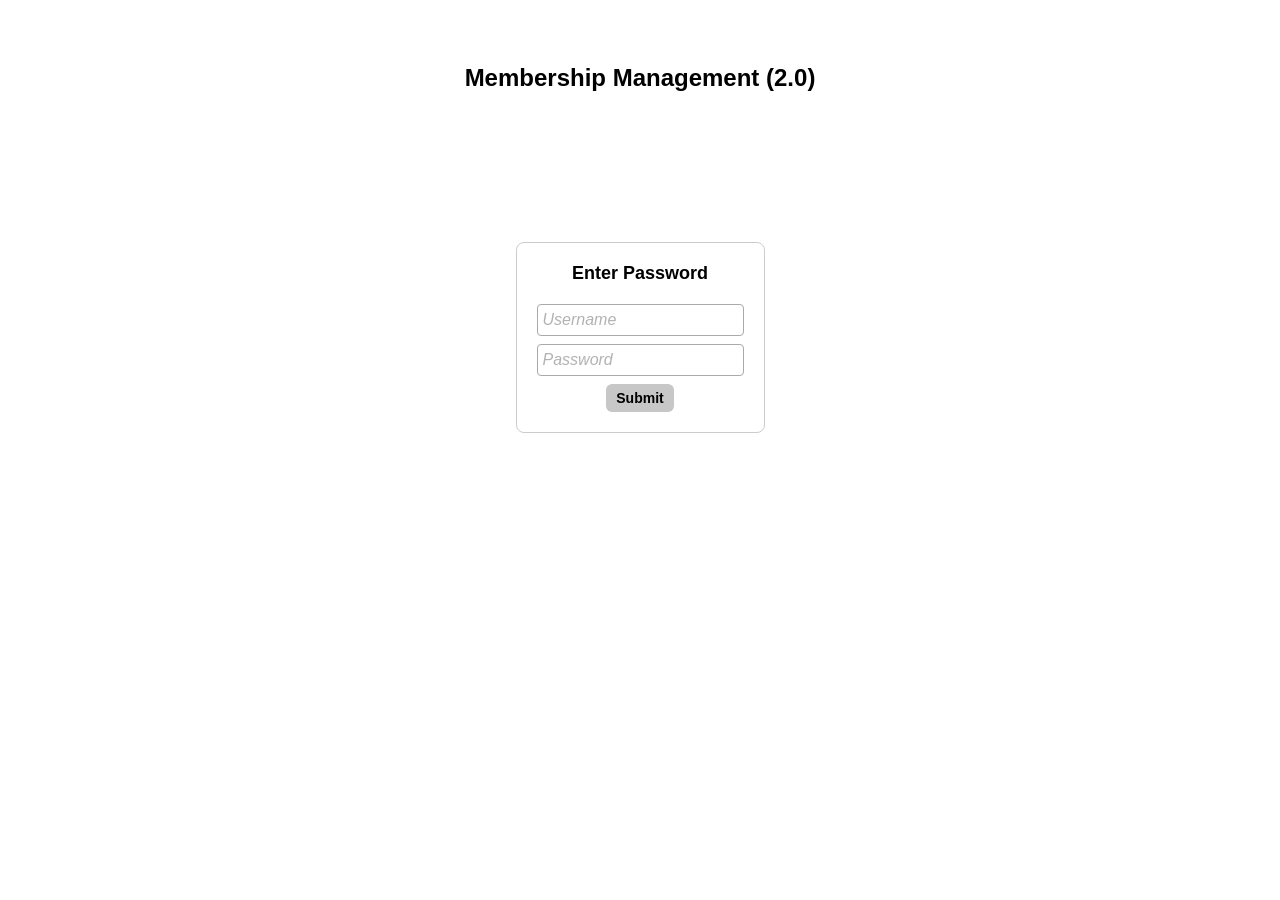
==== commit d794438f: "Major UI redesign progress and settings expansion - Expand style-redesign.css with new styles - Upda" ====
--- a/index-redesign.html
+++ b/index-redesign.html
@@ -33,8 +33,8 @@
 
 <body>
     <div class="preview-banner">
-        Design Preview – Static Demo
-        <a href="index.html">← Back to App</a>
+        Redesign Beta – Live Data
+        <a href="index.html">← Back to Original</a>
     </div>
 
     <div class="app-container">
@@ -43,18 +43,19 @@
             <h1>Membership Management</h1>
 
             <div class="header-search">
-                <input type="text" id="searchInput" placeholder="Search members..." oninput="toggleSuggestions()">
+                <input type="text" id="searchInput" placeholder="Search members...">
+                <button type="button" class="search-clear" id="searchClear" title="Clear search">×</button>
             </div>
 
             <div class="header-actions">
                 <div class="filter-pills">
-                    <button class="filter-pill open" onclick="this.classList.toggle('active')">Open</button>
-                    <button class="filter-pill classes" onclick="this.classList.toggle('active')">Classes</button>
-                    <button class="filter-pill athletic" onclick="this.classList.toggle('active')">Athletic</button>
+                    <button class="filter-pill open">Open</button>
+                    <button class="filter-pill classes">Classes</button>
+                    <button class="filter-pill athletic">Athletic</button>
                 </div>
                 <div class="header-user">
                     <span>admin</span>
-                    <button class="btn btn-ghost btn-sm" style="color: rgba(255,255,255,0.6);" onclick="document.documentElement.classList.toggle('darkmode')">◐</button>
+                    <button class="btn btn-ghost btn-sm" style="color: rgba(255,255,255,0.6);" onclick="toggleTheme()">◐</button>
                 </div>
             </div>
         </header>
@@ -62,18 +63,39 @@
         <!-- Body: Sidebar + Main -->
         <div class="app-body">
             <!-- Sidebar -->
-            <aside class="sidebar">
+            <aside class="sidebar" id="sidebar">
+                <button class="sidebar-toggle" id="sidebar-toggle" title="Toggle sidebar">
+                    <span class="toggle-icon">☰</span>
+                </button>
                 <nav class="sidebar-nav">
-                    <button class="nav-item active" data-tab="search">Search Members</button>
-                    <button class="nav-item" data-tab="add">Add Account</button>
-                    <button class="nav-item hidden" data-tab="edit" id="editNavItem">Edit Account</button>
-                    <button class="nav-item" data-tab="checkins">Daily Check-ins</button>
-                    <button class="nav-item" data-tab="log">Activity Log</button>
+                    <button class="nav-item active" data-tab="search">
+                        <span class="nav-icon">🔍</span>
+                        <span class="nav-label">Search</span>
+                    </button>
+                    <button class="nav-item" data-tab="add">
+                        <span class="nav-icon">➕</span>
+                        <span class="nav-label">Add Account</span>
+                    </button>
+                    <button class="nav-item hidden" data-tab="edit" id="editNavItem">
+                        <span class="nav-icon">✏️</span>
+                        <span class="nav-label">Edit Account</span>
+                    </button>
+                    <button class="nav-item" data-tab="checkins">
+                        <span class="nav-icon">✓</span>
+                        <span class="nav-label">Check-ins</span>
+                    </button>
+                    <button class="nav-item" data-tab="log">
+                        <span class="nav-icon">📋</span>
+                        <span class="nav-label">Activity Log</span>
+                    </button>
                     <div class="nav-divider"></div>
-                    <button class="nav-item" data-tab="settings">Settings</button>
+                    <button class="nav-item" data-tab="settings">
+                        <span class="nav-icon">⚙️</span>
+                        <span class="nav-label">Settings</span>
+                    </button>
                 </nav>
                 <div class="sidebar-footer">
-                    v2.1.0
+                    <span class="nav-label">v2.1.0</span>
                 </div>
             </aside>
 
@@ -81,100 +103,53 @@
             <main class="main-content">
                 <!-- Search Tab -->
                 <div class="tab-content" id="tab-search">
-                    <!-- Suggestions/Upcoming (shown when no search) -->
-                    <div id="suggestions-content">
-                        <!-- Upcoming Classes -->
-                        <div class="card mb-4">
-                            <div class="card-header">
-                                <h2 class="card-title">Upcoming Classes</h2>
-                                <span class="text-muted text-sm">Next 30 minutes</span>
-                            </div>
-                            <div class="upcoming-classes">
-                                <div class="upcoming-class-chip classes">
-                                    <span class="class-name">Kids Ninja (Ages 5-8)</span>
-                                    <span class="class-time">4:00 PM</span>
-                                </div>
-                                <div class="upcoming-class-chip opengym">
-                                    <span class="class-name">Open Gym</span>
-                                    <span class="class-time">4:30 PM</span>
-                                </div>
-                            </div>
-                        </div>
-
-                        <!-- Suggested Check-ins by Age Group -->
-                        <div class="suggestions-grid">
-                            <div class="card">
-                                <div class="card-header">
-                                    <h2 class="card-title">Kids</h2>
-                                    <span class="text-muted text-sm">Classes</span>
-                                </div>
-                                <div class="suggestion-list">
-                                    <div class="suggestion-row">
-                                        <span class="suggestion-name">Miller, Tommy</span>
-                                        <span class="pass-badge classes">Classes</span>
-                                    </div>
-                                    <div class="suggestion-row">
-                                        <span class="suggestion-name">Lee, Sophie</span>
-                                        <span class="pass-badge classes">Classes</span>
-                                    </div>
-                                    <div class="suggestion-row">
-                                        <span class="suggestion-name">Chen, Max</span>
-                                        <span class="pass-badge membership">Monthly</span>
-                                    </div>
-                                </div>
-                            </div>
-
-                            <div class="card">
-                                <div class="card-header">
-                                    <h2 class="card-title">Teens</h2>
-                                    <span class="text-muted text-sm">Classes</span>
-                                </div>
-                                <div class="suggestion-list">
-                                    <div class="suggestion-row">
-                                        <span class="suggestion-name">Garcia, Luis</span>
-                                        <span class="pass-badge classes">Classes</span>
-                                    </div>
-                                    <div class="suggestion-row">
-                                        <span class="suggestion-name">Patel, Priya</span>
-                                        <span class="pass-badge membership">Monthly</span>
-                                    </div>
-                                </div>
-                            </div>
-
-                            <div class="card">
-                                <div class="card-header">
-                                    <h2 class="card-title">Adults</h2>
-                                    <span class="text-muted text-sm">Open Gym</span>
-                                </div>
-                                <div class="suggestion-list">
-                                    <div class="suggestion-row">
-                                        <span class="suggestion-name">Wilson, Jake</span>
-                                        <span class="pass-badge opengym">Open <span class="pass-count">3</span></span>
-                                    </div>
-                                    <div class="suggestion-row">
-                                        <span class="suggestion-name">Thompson, Lisa</span>
-                                        <span class="pass-badge opengym">Open <span class="pass-count">5</span></span>
-                                    </div>
-                                </div>
-                            </div>
-                        </div>
-
-                        <!-- Pass-based Suggestions -->
-                        <div class="card mt-4">
-                            <div class="card-header">
-                                <h2 class="card-title">Predicted Pass Check-ins</h2>
-                                <span class="text-muted text-sm">Based on history</span>
-                            </div>
-                            <div class="suggestion-list">
-                                <div class="suggestion-row">
-                                    <span class="suggestion-name">Brown, Alex</span>
-                                    <span class="pass-badge opengym">Open <span class="pass-count">7</span></span>
-                                    <span class="text-muted text-sm">Usually checks in around now</span>
-                                </div>
-                                <div class="suggestion-row">
-                                    <span class="suggestion-name">Martinez, Carlos</span>
-                                    <span class="pass-badge classes">Classes <span class="pass-count">4</span></span>
-                                    <span class="text-muted text-sm">Usually checks in around now</span>
+                    <!-- Two-Panel Check-in Layout (shown when no search) -->
+                    <div id="suggestions-content" class="checkin-layout">
+                        <!-- Left Panel: Schedule Sidebar -->
+                        <div class="checkin-schedule-panel">
+                            <div class="schedule-panel-header">
+                                <span class="schedule-panel-title">Today's Classes</span>
+                                <div class="schedule-date-nav">
+                                    <button class="btn btn-ghost btn-xs" id="schedule-prev-day">‹</button>
+                                    <span class="schedule-date-display" id="schedule-date-display"></span>
+                                    <button class="btn btn-ghost btn-xs" id="schedule-next-day">›</button>
+                                </div>
+                            </div>
+                            <div class="schedule-class-list" id="schedule-class-list">
+                                <div class="text-muted text-sm" style="padding: 16px; text-align: center;">Loading...</div>
+                            </div>
+                            <div class="schedule-general-option">
+                                <button class="schedule-class-item general" id="general-checkin-btn">
+                                    <span class="class-item-name">General Check-in</span>
+                                    <span class="class-item-count" id="general-checkin-count">0</span>
+                                </button>
+                            </div>
+                        </div>
+
+                        <!-- Right Panel: Check-in Workspace -->
+                        <div class="checkin-workspace-panel">
+                            <!-- Search Bar -->
+                            <div class="checkin-search-bar">
+                                <input type="text" class="form-input" id="checkin-search-input" placeholder="Search members...">
+                                <button class="btn btn-outline btn-sm" id="walkin-btn">+ Walk-in</button>
+                            </div>
+
+                            <!-- Search Results (hidden by default) -->
+                            <div class="checkin-search-results hidden" id="checkin-search-results">
+                                <!-- Dynamically populated -->
+                            </div>
+
+                            <!-- Attendees Section -->
+                            <div class="checkin-attendees-section">
+                                <div class="checkin-section-header">
+                                    <div class="class-info">
+                                        <span class="class-info-name" id="selected-class-name">Select a class</span>
+                                        <span class="class-info-time" id="selected-class-time"></span>
+                                    </div>
+                                    <span class="checkin-section-count" id="attendees-count">0</span>
+                                </div>
+                                <div class="checkin-attendees-list" id="checkin-attendees-list">
+                                    <div class="empty-state text-muted text-sm">No check-ins yet</div>
                                 </div>
                             </div>
                         </div>
@@ -185,7 +160,7 @@
                         <div class="card">
                             <div class="card-header">
                                 <h2 class="card-title">Members</h2>
-                                <span class="text-muted text-sm">247 total</span>
+                                <span class="text-muted text-sm" id="member-count">0 total</span>
                             </div>
                             <table class="member-table">
                                 <thead>
@@ -198,149 +173,7 @@
                                     </tr>
                                 </thead>
                                 <tbody>
-                                    <tr>
-                                        <td>
-                                            <div class="member-name">Werner, Andrew</div>
-                                            <div class="member-contact">andrew.w@email.com</div>
-                                        </td>
-                                        <td>
-                                            <span class="pass-badge opengym">Open Gym <span class="pass-count">∞</span></span>
-                                        </td>
-                                        <td>
-                                            <div class="pass-badges">
-                                                <span class="pass-badge classes">Classes <span class="pass-count">5</span></span>
-                                                <span class="pass-badge opengym">Open <span class="pass-count">3</span></span>
-                                            </div>
-                                        </td>
-                                        <td class="member-notes">Prefers morning classes</td>
-                                        <td>
-                                            <button class="btn btn-success btn-sm" onclick="openCheckinModal('Werner, Andrew')">Check In</button>
-                                        </td>
-                                    </tr>
-                                    <tr>
-                                        <td>
-                                            <div class="member-name">Shimono, Tamaki</div>
-                                            <div class="member-contact">tamaki.s@email.com</div>
-                                        </td>
-                                        <td>
-                                            <span class="pass-badge opengym">Open Gym <span class="pass-count">15d</span></span>
-                                        </td>
-                                        <td>
-                                            <span class="text-muted">—</span>
-                                        </td>
-                                        <td class="member-notes"></td>
-                                        <td>
-                                            <button class="btn btn-success btn-sm" onclick="openCheckinModal('Shimono, Tamaki')">Check In</button>
-                                        </td>
-                                    </tr>
-                                    <tr onclick="showEditTab()" style="cursor:pointer;">
-                                        <td>
-                                            <div class="member-name">Johnson, Sarah</div>
-                                            <div class="member-contact">sarah.j@email.com</div>
-                                        </td>
-                                        <td>
-                                            <span class="pass-badge classes">Classes <span class="pass-count">8d</span></span>
-                                        </td>
-                                        <td>
-                                            <div class="pass-badges">
-                                                <span class="pass-badge classes">Classes <span class="pass-count">10</span></span>
-                                                <span class="pass-badge private">Private <span class="pass-count">2</span></span>
-                                            </div>
-                                        </td>
-                                        <td class="member-notes"></td>
-                                        <td>
-                                            <button class="btn btn-success btn-sm" onclick="event.stopPropagation(); openCheckinModal('Johnson, Sarah')">Check In</button>
-                                        </td>
-                                    </tr>
-                                    <tr>
-                                        <td>
-                                            <div class="member-name">Williams, Mike</div>
-                                            <div class="member-contact">mike.w@email.com</div>
-                                        </td>
-                                        <td>
-                                            <span class="pass-badge paused">Open Gym <span class="pass-count">Paused</span></span>
-                                            <a href="#" class="action-link" onclick="event.preventDefault(); event.stopPropagation();">Resume</a>
-                                        </td>
-                                        <td>
-                                            <div class="pass-badges">
-                                                <span class="pass-badge opengym">Open <span class="pass-count">1</span></span>
-                                            </div>
-                                        </td>
-                                        <td class="member-notes">Paused until Jan 15</td>
-                                        <td>
-                                            <button class="btn btn-success btn-sm" onclick="openCheckinModal('Williams, Mike')">Check In</button>
-                                        </td>
-                                    </tr>
-                                    <tr>
-                                        <td>
-                                            <div class="member-name">Martinez, Carlos</div>
-                                            <div class="member-contact">carlos.m@email.com</div>
-                                        </td>
-                                        <td>
-                                            <span class="pass-badge athletic">Athletic <span class="pass-count">22d</span></span>
-                                        </td>
-                                        <td>
-                                            <div class="pass-badges">
-                                                <span class="pass-badge aerial">Aerial <span class="pass-count">4</span></span>
-                                                <span class="pass-badge athletic">Athletic <span class="pass-count">2</span></span>
-                                            </div>
-                                        </td>
-                                        <td class="member-notes"></td>
-                                        <td>
-                                            <button class="btn btn-success btn-sm" onclick="openCheckinModal('Martinez, Carlos')">Check In</button>
-                                        </td>
-                                    </tr>
-                                    <tr>
-                                        <td>
-                                            <div class="member-name">Brown, Alex</div>
-                                            <div class="member-contact">alex.brown@email.com</div>
-                                        </td>
-                                        <td>
-                                            <span class="pass-badge expired">Classes <span class="pass-count">Exp</span></span>
-                                        </td>
-                                        <td>
-                                            <span class="text-muted">—</span>
-                                        </td>
-                                        <td class="member-notes">Expired Dec 20</td>
-                                        <td>
-                                            <button class="btn btn-success btn-sm" onclick="openCheckinModal('Brown, Alex')">Check In</button>
-                                        </td>
-                                    </tr>
-                                    <tr>
-                                        <td>
-                                            <div class="member-name">Garcia, Maria</div>
-                                            <div class="member-contact">maria.g@email.com</div>
-                                        </td>
-                                        <td>
-                                            <span class="pass-badge notstarted">Classes <span class="pass-count">30d</span></span>
-                                            <a href="#" class="action-link" onclick="event.preventDefault(); event.stopPropagation();">Start</a>
-                                        </td>
-                                        <td>
-                                            <span class="text-muted">—</span>
-                                        </td>
-                                        <td class="member-notes">Not started yet</td>
-                                        <td>
-                                            <button class="btn btn-success btn-sm" onclick="openCheckinModal('Garcia, Maria')">Check In</button>
-                                        </td>
-                                    </tr>
-                                    <tr>
-                                        <td>
-                                            <div class="member-name">Lee, Sophie</div>
-                                            <div class="member-contact">sophie.l@email.com</div>
-                                        </td>
-                                        <td>
-                                            <span class="text-muted">—</span>
-                                        </td>
-                                        <td>
-                                            <div class="pass-badges">
-                                                <span class="pass-badge classes">Classes <span class="pass-count">3</span></span>
-                                            </div>
-                                        </td>
-                                        <td class="member-notes">Kids class only</td>
-                                        <td>
-                                            <button class="btn btn-success btn-sm" onclick="openCheckinModal('Lee, Sophie')">Check In</button>
-                                        </td>
-                                    </tr>
+                                    <!-- Dynamically populated -->
                                 </tbody>
                             </table>
                         </div>
@@ -367,22 +200,18 @@
                                 <div class="card-body">
                                     <div class="form-row">
                                         <div class="form-group">
-                                            <label class="form-label">First Name</label>
-                                            <input type="text" class="form-input" placeholder="First name">
-                                        </div>
-                                        <div class="form-group">
-                                            <label class="form-label">Last Name</label>
-                                            <input type="text" class="form-input" placeholder="Last name">
+                                            <label class="form-label">Name *</label>
+                                            <input type="text" class="form-input" id="add-name" placeholder="Full name" required>
                                         </div>
                                     </div>
                                     <div class="form-row">
                                         <div class="form-group">
                                             <label class="form-label">Email</label>
-                                            <input type="email" class="form-input" placeholder="email@example.com">
+                                            <input type="email" class="form-input" id="add-email" placeholder="email@example.com">
                                         </div>
                                         <div class="form-group">
                                             <label class="form-label">Phone</label>
-                                            <input type="tel" class="form-input" placeholder="(555) 123-4567">
+                                            <input type="tel" class="form-input" id="add-phone" placeholder="(555) 123-4567">
                                         </div>
                                     </div>
                                 </div>
@@ -414,24 +243,24 @@
                                 <div class="card-body">
                                     <div class="passes-grid">
                                         <div class="pass-input-group">
-                                            <label class="form-label">Open Gym Passes</label>
-                                            <input type="number" class="form-input" value="0" min="0">
+                                            <label class="form-label">Open Gym</label>
+                                            <input type="number" class="form-input" id="add-opengym" value="0" min="0">
                                         </div>
                                         <div class="pass-input-group">
-                                            <label class="form-label">Class Passes</label>
-                                            <input type="number" class="form-input" value="0" min="0">
+                                            <label class="form-label">Classes</label>
+                                            <input type="number" class="form-input" id="add-classes" value="0" min="0">
                                         </div>
                                         <div class="pass-input-group">
-                                            <label class="form-label">Private Kid Passes</label>
-                                            <input type="number" class="form-input" value="0" min="0">
+                                            <label class="form-label">Priv Kid</label>
+                                            <input type="number" class="form-input" id="add-privatekid" value="0" min="0">
                                         </div>
                                         <div class="pass-input-group">
-                                            <label class="form-label">Private Adult Passes</label>
-                                            <input type="number" class="form-input" value="0" min="0">
+                                            <label class="form-label">Priv Adult</label>
+                                            <input type="number" class="form-input" id="add-privateadult" value="0" min="0">
                                         </div>
                                         <div class="pass-input-group">
-                                            <label class="form-label">Aerial Silks Passes</label>
-                                            <input type="number" class="form-input" value="0" min="0">
+                                            <label class="form-label">Aerial Silks</label>
+                                            <input type="number" class="form-input" id="add-aerial" value="0" min="0">
                                         </div>
                                     </div>
                                 </div>
@@ -447,7 +276,7 @@
                                 <div class="card-body">
                                     <div class="form-group">
                                         <label class="form-label">Account Notes</label>
-                                        <textarea class="form-input" rows="6" placeholder="Add any notes about this member..."></textarea>
+                                        <textarea class="form-input" id="add-notes" rows="6" placeholder="Add any notes about this member..."></textarea>
                                     </div>
                                 </div>
                             </div>
@@ -455,8 +284,8 @@
 
                         <!-- Action Buttons -->
                         <div class="account-actions">
-                            <button class="btn btn-primary">Create Account</button>
-                            <button class="btn btn-ghost">Cancel</button>
+                            <button class="btn btn-primary" id="add-submit-btn" onclick="addNewAccount()">Create Account</button>
+                            <button class="btn btn-ghost" onclick="goToTab('search')">Cancel</button>
                         </div>
                     </div>
                 </div>
@@ -467,12 +296,12 @@
                         <!-- Account Header -->
                         <div class="account-header-bar">
                             <div class="account-header-info">
-                                <h2 class="account-name">Johnson, Sarah</h2>
-                                <span class="text-muted text-sm">sarah.j@email.com</span>
+                                <h2 class="account-name" id="edit-account-name">Loading...</h2>
+                                <span class="text-muted text-sm" id="edit-account-contact"></span>
                             </div>
                             <div class="account-header-actions">
-                                <button class="btn btn-outline btn-sm" onclick="goToTab('log')">View Logs</button>
-                                <button class="btn btn-ghost btn-sm" onclick="goToTab('search')">Close</button>
+                                <button class="btn btn-outline btn-sm" onclick="viewAccountLogs()">View Logs</button>
+                                <button class="btn btn-ghost btn-sm" onclick="closeEditTab()">Close</button>
                             </div>
                         </div>
 
@@ -491,28 +320,22 @@
                                     <h2 class="card-title">Personal Information</h2>
                                 </div>
                                 <div class="card-body">
+                                    <input type="hidden" id="edit-account-id">
                                     <div class="form-row">
                                         <div class="form-group">
-                                            <label class="form-label">First Name</label>
-                                            <input type="text" class="form-input" value="Sarah">
-                                        </div>
-                                        <div class="form-group">
-                                            <label class="form-label">Last Name</label>
-                                            <input type="text" class="form-input" value="Johnson">
+                                            <label class="form-label">Name *</label>
+                                            <input type="text" class="form-input" id="edit-name" placeholder="Full name">
                                         </div>
                                     </div>
                                     <div class="form-row">
                                         <div class="form-group">
                                             <label class="form-label">Email</label>
-                                            <input type="email" class="form-input" value="sarah.j@email.com">
+                                            <input type="email" class="form-input" id="edit-email" placeholder="email@example.com">
                                         </div>
                                         <div class="form-group">
                                             <label class="form-label">Phone</label>
-                                            <input type="tel" class="form-input" value="(555) 234-5678">
-                                        </div>
-                                    </div>
-                                    <div class="form-actions">
-                                        <button class="btn btn-primary btn-sm">Save Changes</button>
+                                            <input type="tel" class="form-input" id="edit-phone" placeholder="(555) 123-4567">
+                                        </div>
                                     </div>
                                 </div>
                             </div>
@@ -523,23 +346,11 @@
                             <div class="card">
                                 <div class="card-header">
                                     <h2 class="card-title">Memberships</h2>
-                                    <button class="btn btn-primary btn-sm">+ Add Membership</button>
+                                    <button class="btn btn-primary btn-sm" onclick="addMembershipRow()">+ Add Membership</button>
                                 </div>
                                 <div class="card-body">
-                                    <div class="membership-list">
-                                        <div class="membership-item">
-                                            <div class="membership-info">
-                                                <span class="pass-badge classes">Classes</span>
-                                                <div class="membership-details">
-                                                    <span class="membership-status">Active</span>
-                                                    <span class="text-muted text-sm">Ends Jan 15, 2026 (20 days left)</span>
-                                                </div>
-                                            </div>
-                                            <div class="membership-actions">
-                                                <button class="btn btn-ghost btn-sm">Pause</button>
-                                                <button class="btn btn-ghost btn-sm">Edit</button>
-                                            </div>
-                                        </div>
+                                    <div class="membership-form-list" id="edit-memberships-list">
+                                        <!-- Dynamically populated -->
                                     </div>
                                 </div>
                             </div>
@@ -550,52 +361,72 @@
                             <div class="card">
                                 <div class="card-header">
                                     <h2 class="card-title">Passes</h2>
+                                    <div class="pass-preview-badges" id="pass-preview-container">
+                                        <!-- Live preview badges -->
+                                    </div>
                                 </div>
                                 <div class="card-body">
-                                    <div class="passes-grid">
-                                        <div class="pass-input-group">
-                                            <label class="form-label">Open Gym Passes</label>
-                                            <div class="pass-input-row">
-                                                <input type="number" class="form-input" value="0" min="0">
-                                                <button class="btn btn-primary btn-sm">+5</button>
-                                                <button class="btn btn-primary btn-sm">+10</button>
-                                            </div>
-                                        </div>
-                                        <div class="pass-input-group">
-                                            <label class="form-label">Class Passes</label>
-                                            <div class="pass-input-row">
-                                                <input type="number" class="form-input" value="10" min="0">
-                                                <button class="btn btn-primary btn-sm">+5</button>
-                                                <button class="btn btn-primary btn-sm">+10</button>
-                                            </div>
-                                        </div>
-                                        <div class="pass-input-group">
-                                            <label class="form-label">Private Kid Passes</label>
-                                            <div class="pass-input-row">
-                                                <input type="number" class="form-input" value="0" min="0">
-                                                <button class="btn btn-primary btn-sm">+5</button>
-                                                <button class="btn btn-primary btn-sm">+10</button>
-                                            </div>
-                                        </div>
-                                        <div class="pass-input-group">
-                                            <label class="form-label">Private Adult Passes</label>
-                                            <div class="pass-input-row">
-                                                <input type="number" class="form-input" value="2" min="0">
-                                                <button class="btn btn-primary btn-sm">+5</button>
-                                                <button class="btn btn-primary btn-sm">+10</button>
-                                            </div>
-                                        </div>
-                                        <div class="pass-input-group">
-                                            <label class="form-label">Aerial Silks Passes</label>
-                                            <div class="pass-input-row">
-                                                <input type="number" class="form-input" value="0" min="0">
-                                                <button class="btn btn-primary btn-sm">+5</button>
-                                                <button class="btn btn-primary btn-sm">+10</button>
-                                            </div>
-                                        </div>
-                                    </div>
-                                    <div class="form-actions mt-4">
-                                        <button class="btn btn-primary btn-sm">Save Passes</button>
+                                    <div class="passes-edit-grid">
+                                        <div class="pass-edit-item" data-pass="opengym">
+                                            <div class="pass-edit-badge">
+                                                <span class="pass-badge opengym"><span class="badge-label">Open Gym</span><span class="badge-count" id="preview-opengym">0</span></span>
+                                            </div>
+                                            <div class="pass-edit-controls">
+                                                <button class="btn btn-outline btn-sm" onclick="addPasses('opengym', -1)">−</button>
+                                                <input type="number" class="form-input pass-count-input" id="edit-opengym" value="0" min="0" oninput="updatePassPreview('opengym')">
+                                                <button class="btn btn-outline btn-sm" onclick="addPasses('opengym', 1)">+</button>
+                                                <button class="btn btn-primary btn-sm" onclick="addPasses('opengym', 5)">+5</button>
+                                                <button class="btn btn-primary btn-sm" onclick="addPasses('opengym', 10)">+10</button>
+                                            </div>
+                                        </div>
+                                        <div class="pass-edit-item" data-pass="classes">
+                                            <div class="pass-edit-badge">
+                                                <span class="pass-badge classes"><span class="badge-label">Classes</span><span class="badge-count" id="preview-classes">0</span></span>
+                                            </div>
+                                            <div class="pass-edit-controls">
+                                                <button class="btn btn-outline btn-sm" onclick="addPasses('classes', -1)">−</button>
+                                                <input type="number" class="form-input pass-count-input" id="edit-classes" value="0" min="0" oninput="updatePassPreview('classes')">
+                                                <button class="btn btn-outline btn-sm" onclick="addPasses('classes', 1)">+</button>
+                                                <button class="btn btn-primary btn-sm" onclick="addPasses('classes', 5)">+5</button>
+                                                <button class="btn btn-primary btn-sm" onclick="addPasses('classes', 10)">+10</button>
+                                            </div>
+                                        </div>
+                                        <div class="pass-edit-item" data-pass="privatekid">
+                                            <div class="pass-edit-badge">
+                                                <span class="pass-badge private"><span class="badge-label">Priv Kid</span><span class="badge-count" id="preview-privatekid">0</span></span>
+                                            </div>
+                                            <div class="pass-edit-controls">
+                                                <button class="btn btn-outline btn-sm" onclick="addPasses('privatekid', -1)">−</button>
+                                                <input type="number" class="form-input pass-count-input" id="edit-privatekid" value="0" min="0" oninput="updatePassPreview('privatekid')">
+                                                <button class="btn btn-outline btn-sm" onclick="addPasses('privatekid', 1)">+</button>
+                                                <button class="btn btn-primary btn-sm" onclick="addPasses('privatekid', 5)">+5</button>
+                                                <button class="btn btn-primary btn-sm" onclick="addPasses('privatekid', 10)">+10</button>
+                                            </div>
+                                        </div>
+                                        <div class="pass-edit-item" data-pass="privateadult">
+                                            <div class="pass-edit-badge">
+                                                <span class="pass-badge private"><span class="badge-label">Priv Adult</span><span class="badge-count" id="preview-privateadult">0</span></span>
+                                            </div>
+                                            <div class="pass-edit-controls">
+                                                <button class="btn btn-outline btn-sm" onclick="addPasses('privateadult', -1)">−</button>
+                                                <input type="number" class="form-input pass-count-input" id="edit-privateadult" value="0" min="0" oninput="updatePassPreview('privateadult')">
+                                                <button class="btn btn-outline btn-sm" onclick="addPasses('privateadult', 1)">+</button>
+                                                <button class="btn btn-primary btn-sm" onclick="addPasses('privateadult', 5)">+5</button>
+                                                <button class="btn btn-primary btn-sm" onclick="addPasses('privateadult', 10)">+10</button>
+                                            </div>
+                                        </div>
+                                        <div class="pass-edit-item" data-pass="aerial">
+                                            <div class="pass-edit-badge">
+                                                <span class="pass-badge aerial"><span class="badge-label">Aerial</span><span class="badge-count" id="preview-aerial">0</span></span>
+                                            </div>
+                                            <div class="pass-edit-controls">
+                                                <button class="btn btn-outline btn-sm" onclick="addPasses('aerial', -1)">−</button>
+                                                <input type="number" class="form-input pass-count-input" id="edit-aerial" value="0" min="0" oninput="updatePassPreview('aerial')">
+                                                <button class="btn btn-outline btn-sm" onclick="addPasses('aerial', 1)">+</button>
+                                                <button class="btn btn-primary btn-sm" onclick="addPasses('aerial', 5)">+5</button>
+                                                <button class="btn btn-primary btn-sm" onclick="addPasses('aerial', 10)">+10</button>
+                                            </div>
+                                        </div>
                                     </div>
                                 </div>
                             </div>
@@ -610,71 +441,33 @@
                                 <div class="card-body">
                                     <div class="form-group">
                                         <label class="form-label">Account Notes</label>
-                                        <textarea class="form-input" rows="6">Prefers afternoon classes. Has a knee injury - avoid high impact exercises.</textarea>
-                                    </div>
-                                    <div class="form-actions">
-                                        <button class="btn btn-primary btn-sm">Save Notes</button>
-                                    </div>
-                                </div>
-                            </div>
-                        </div>
-                    </div>
-                </div>
-
-                <!-- Check-ins Tab -->
+                                        <textarea class="form-input" id="edit-notes" rows="6" placeholder="Add notes about this member..."></textarea>
+                                    </div>
+                                </div>
+                            </div>
+                        </div>
+
+                        <!-- Action Buttons -->
+                        <div class="account-actions">
+                            <button class="btn btn-primary" id="edit-save-btn" onclick="saveEditedAccount()">Save Changes</button>
+                            <button class="btn btn-ghost" onclick="closeEditTab()">Cancel</button>
+                        </div>
+                    </div>
+                </div>
+
+                <!-- Daily Check-ins Tab (Daily Activity Log) -->
                 <div class="tab-content hidden" id="tab-checkins">
-                    <div class="checkin-header">
-                        <div class="date-nav">
-                            <button class="btn btn-ghost btn-sm">‹</button>
-                            <input type="date" class="date-input" value="2025-12-26">
-                            <button class="btn btn-ghost btn-sm">›</button>
-                            <button class="btn btn-outline btn-sm">Today</button>
-                        </div>
-                        <button class="btn btn-primary btn-sm">Refresh</button>
-                    </div>
-
-                    <div class="card">
-                        <div class="card-header">
-                            <h2 class="card-title">Today's Check-ins</h2>
-                            <span class="text-muted text-sm">12 total</span>
-                        </div>
-                        <div class="checkin-list">
-                            <div class="checkin-row">
-                                <span class="checkin-time">10:45 AM</span>
-                                <span class="checkin-name">Smith, John</span>
-                                <span class="checkin-type membership">Monthly</span>
-                                <button class="btn btn-ghost btn-sm">Undo</button>
-                            </div>
-                            <div class="checkin-row">
-                                <span class="checkin-time">10:30 AM</span>
-                                <span class="checkin-name">Johnson, Sarah</span>
-                                <span class="checkin-type classes">Classes (9 left)</span>
-                                <button class="btn btn-ghost btn-sm">Undo</button>
-                            </div>
-                            <div class="checkin-row">
-                                <span class="checkin-time">10:15 AM</span>
-                                <span class="checkin-name">Davis, Emma</span>
-                                <span class="checkin-type opengym">Open Gym (2 left)</span>
-                                <button class="btn btn-ghost btn-sm">Undo</button>
-                            </div>
-                            <div class="checkin-row">
-                                <span class="checkin-time">9:45 AM</span>
-                                <span class="checkin-name">Wilson, Robert</span>
-                                <span class="checkin-type membership">Monthly</span>
-                                <button class="btn btn-ghost btn-sm">Undo</button>
-                            </div>
-                            <div class="checkin-row">
-                                <span class="checkin-time">9:30 AM</span>
-                                <span class="checkin-name">Taylor, Lisa</span>
-                                <span class="checkin-type classes">Classes (5 left)</span>
-                                <button class="btn btn-ghost btn-sm">Undo</button>
-                            </div>
-                            <div class="checkin-row">
-                                <span class="checkin-time">9:00 AM</span>
-                                <span class="checkin-name">Anderson, James</span>
-                                <span class="checkin-type opengym">Open Gym (7 left)</span>
-                                <button class="btn btn-ghost btn-sm">Undo</button>
-                            </div>
+                    <div class="daily-checkins-layout">
+                        <!-- Main List -->
+                        <div class="daily-checkins-list" id="dailyCheckin-list">
+                            <div class="text-muted text-sm" style="padding: 24px; text-align: center;">Loading...</div>
+                        </div>
+
+                        <!-- Sidebar -->
+                        <div class="daily-checkins-sidebar">
+                            <div class="daily-checkins-info" id="dailyCheckin-info"></div>
+                            <input type="date" class="form-input" id="dailyCheckinDate">
+                            <button class="btn btn-outline" id="refresh-daily-checkins">Refresh</button>
                         </div>
                     </div>
                 </div>
@@ -691,93 +484,44 @@
                             <div class="filter-row">
                                 <div class="filter-group">
                                     <label class="form-label">Start Date</label>
-                                    <input type="date" class="form-input" value="2025-12-01">
+                                    <input type="date" class="form-input" id="log-start-date">
                                 </div>
                                 <div class="filter-group">
                                     <label class="form-label">End Date</label>
-                                    <input type="date" class="form-input" value="2025-12-26">
-                                </div>
-                                <div class="filter-group">
-                                    <label class="form-label">Action Type</label>
-                                    <select class="form-select">
-                                        <option>All Actions</option>
-                                        <option>Check-ins</option>
-                                        <option>Account Changes</option>
-                                        <option>Pass Updates</option>
-                                        <option>Membership Changes</option>
-                                    </select>
+                                    <input type="date" class="form-input" id="log-end-date">
                                 </div>
                                 <div class="filter-group">
                                     <label class="form-label">Limit</label>
-                                    <input type="number" class="form-input" value="100" max="500">
+                                    <input type="number" class="form-input" id="log-limit" value="100" min="1" max="500">
                                 </div>
                             </div>
                             <div class="filter-presets">
                                 <span class="text-sm text-muted">Presets:</span>
-                                <button class="btn btn-outline btn-sm">Today</button>
-                                <button class="btn btn-outline btn-sm">Last 7 Days</button>
-                                <button class="btn btn-outline btn-sm">Last 30 Days</button>
-                                <button class="btn btn-outline btn-sm">All Time</button>
+                                <button class="btn btn-outline btn-sm" onclick="setLogPreset('today')">Today</button>
+                                <button class="btn btn-outline btn-sm" onclick="setLogPreset('7')">Last 7 Days</button>
+                                <button class="btn btn-outline btn-sm" onclick="setLogPreset('30')">Last 30 Days</button>
+                                <button class="btn btn-outline btn-sm" onclick="setLogPreset('alltime')">All Time</button>
                             </div>
                             <div class="filter-actions">
-                                <button class="btn btn-primary btn-sm">Apply Filters</button>
-                                <button class="btn btn-ghost btn-sm">Clear Account Filter</button>
+                                <button class="btn btn-primary btn-sm" onclick="loadActivityLog()">Apply Filters</button>
                             </div>
                         </div>
                     </div>
 
                     <!-- Results Info -->
-                    <div class="log-info text-sm text-muted mb-4">
-                        Showing 100 results from Dec 1, 2025 to Dec 26, 2025
+                    <div class="log-info text-sm text-muted mb-4" id="log-info">
+                        <!-- Dynamically populated -->
                     </div>
 
                     <!-- Log Results -->
                     <div class="card">
                         <div class="card-header">
                             <h2 class="card-title">Activity Log</h2>
-                        </div>
-                        <div class="log-list">
-                            <div class="log-row">
-                                <span class="log-time">10:45 AM</span>
-                                <span class="log-date">Dec 26</span>
-                                <span class="log-action">Check-in: Smith, John</span>
-                                <span class="log-type checkin">Check-in</span>
-                                <span class="log-user">staff</span>
-                            </div>
-                            <div class="log-row">
-                                <span class="log-time">10:30 AM</span>
-                                <span class="log-date">Dec 26</span>
-                                <span class="log-action">Pass added: Johnson, Sarah (+5 classes)</span>
-                                <span class="log-type pass">Pass Update</span>
-                                <span class="log-user">admin</span>
-                            </div>
-                            <div class="log-row">
-                                <span class="log-time">10:15 AM</span>
-                                <span class="log-date">Dec 26</span>
-                                <span class="log-action">Account created: New Member</span>
-                                <span class="log-type account">Account</span>
-                                <span class="log-user">admin</span>
-                            </div>
-                            <div class="log-row">
-                                <span class="log-time">9:45 AM</span>
-                                <span class="log-date">Dec 26</span>
-                                <span class="log-action">Membership paused: Williams, Mike</span>
-                                <span class="log-type membership">Membership</span>
-                                <span class="log-user">admin</span>
-                            </div>
-                            <div class="log-row">
-                                <span class="log-time">4:30 PM</span>
-                                <span class="log-date">Dec 25</span>
-                                <span class="log-action">Check-in: Davis, Emma</span>
-                                <span class="log-type checkin">Check-in</span>
-                                <span class="log-user">staff</span>
-                            </div>
-                            <div class="log-row">
-                                <span class="log-time">3:15 PM</span>
-                                <span class="log-date">Dec 25</span>
-                                <span class="log-action">Membership renewed: Garcia, Maria</span>
-                                <span class="log-type membership">Membership</span>
-                                <span class="log-user">admin</span>
+                            <span class="text-muted text-sm" id="log-count">0 results</span>
+                        </div>
+                        <div class="log-list" id="log-list">
+                            <div class="text-muted text-sm" style="padding: 24px; text-align: center;">
+                                Select filters and click Apply to load activity log
                             </div>
                         </div>
                     </div>
@@ -785,150 +529,100 @@
 
                 <!-- Settings Tab -->
                 <div class="tab-content hidden" id="tab-settings">
-                    <div class="settings-grid">
-                        <!-- Staff Accounts -->
-                        <div class="settings-section">
-                            <div class="settings-section-header">Staff Accounts</div>
-                            <div class="settings-section-body">
-                                <div class="staff-item">
-                                    <div class="staff-info">
-                                        <span class="staff-name">admin</span>
-                                        <span class="staff-role admin">Admin</span>
-                                    </div>
-                                    <span class="text-muted text-sm">You</span>
-                                </div>
-                                <div class="staff-item">
-                                    <div class="staff-info">
-                                        <span class="staff-name">staff</span>
-                                        <span class="staff-role employee">Employee</span>
-                                    </div>
-                                    <button class="btn btn-ghost btn-sm">Disable</button>
-                                </div>
-                                <div class="staff-item">
-                                    <div class="staff-info">
-                                        <span class="staff-name">frontdesk</span>
-                                        <span class="staff-role employee">Employee</span>
-                                    </div>
-                                    <button class="btn btn-ghost btn-sm">Disable</button>
-                                </div>
-                                <button class="btn btn-primary btn-sm mt-4">+ Add Staff</button>
-                            </div>
-                        </div>
-
-                        <!-- Class Schedule -->
-                        <div class="settings-section schedule-section">
-                            <div class="settings-section-header">
-                                Class Schedule
-                                <select class="schedule-day-filter">
-                                    <option value="all">All Days</option>
-                                    <option value="0">Sunday</option>
-                                    <option value="1">Monday</option>
-                                    <option value="2">Tuesday</option>
-                                    <option value="3">Wednesday</option>
-                                    <option value="4">Thursday</option>
-                                    <option value="5">Friday</option>
-                                    <option value="6">Saturday</option>
-                                </select>
-                            </div>
-                            <div class="settings-section-body">
-                                <div class="schedule-list">
-                                    <div class="schedule-item">
-                                        <div class="schedule-day-badge">Mon</div>
-                                        <div class="schedule-info">
-                                            <span class="schedule-name">Kids Ninja (Ages 5-8)</span>
-                                            <span class="schedule-time">4:00 PM - 5:00 PM</span>
-                                        </div>
-                                        <div class="schedule-actions">
-                                            <button class="btn btn-ghost btn-sm">Edit</button>
-                                            <button class="btn btn-ghost btn-sm">Delete</button>
-                                        </div>
-                                    </div>
-                                    <div class="schedule-item">
-                                        <div class="schedule-day-badge">Mon</div>
-                                        <div class="schedule-info">
-                                            <span class="schedule-name">Teen Parkour</span>
-                                            <span class="schedule-time">5:30 PM - 6:30 PM</span>
-                                        </div>
-                                        <div class="schedule-actions">
-                                            <button class="btn btn-ghost btn-sm">Edit</button>
-                                            <button class="btn btn-ghost btn-sm">Delete</button>
-                                        </div>
-                                    </div>
-                                    <div class="schedule-item">
-                                        <div class="schedule-day-badge">Tue</div>
-                                        <div class="schedule-info">
-                                            <span class="schedule-name">Adult Parkour</span>
-                                            <span class="schedule-time">7:00 PM - 8:30 PM</span>
-                                        </div>
-                                        <div class="schedule-actions">
-                                            <button class="btn btn-ghost btn-sm">Edit</button>
-                                            <button class="btn btn-ghost btn-sm">Delete</button>
-                                        </div>
-                                    </div>
-                                    <div class="schedule-item">
-                                        <div class="schedule-day-badge">Wed</div>
-                                        <div class="schedule-info">
-                                            <span class="schedule-name">Kids Ninja (Ages 5-8)</span>
-                                            <span class="schedule-time">4:00 PM - 5:00 PM</span>
-                                        </div>
-                                        <div class="schedule-actions">
-                                            <button class="btn btn-ghost btn-sm">Edit</button>
-                                            <button class="btn btn-ghost btn-sm">Delete</button>
-                                        </div>
-                                    </div>
-                                    <div class="schedule-item">
-                                        <div class="schedule-day-badge">Sat</div>
-                                        <div class="schedule-info">
-                                            <span class="schedule-name">Open Gym</span>
-                                            <span class="schedule-time">10:00 AM - 1:00 PM</span>
-                                        </div>
-                                        <div class="schedule-actions">
-                                            <button class="btn btn-ghost btn-sm">Edit</button>
-                                            <button class="btn btn-ghost btn-sm">Delete</button>
-                                        </div>
-                                    </div>
-                                    <div class="schedule-item">
-                                        <div class="schedule-day-badge">Sat</div>
-                                        <div class="schedule-info">
-                                            <span class="schedule-name">Athletic Training</span>
-                                            <span class="schedule-time">2:00 PM - 4:00 PM</span>
-                                        </div>
-                                        <div class="schedule-actions">
-                                            <button class="btn btn-ghost btn-sm">Edit</button>
-                                            <button class="btn btn-ghost btn-sm">Delete</button>
-                                        </div>
-                                    </div>
-                                </div>
-                                <button class="btn btn-primary btn-sm mt-4">+ Add Class</button>
-                            </div>
-                        </div>
-
-                        <!-- Change Password -->
-                        <div class="settings-section">
-                            <div class="settings-section-header">Change Password</div>
-                            <div class="settings-section-body">
-                                <div class="form-group">
-                                    <label class="form-label">Current Password</label>
-                                    <input type="password" class="form-input" placeholder="Current password">
-                                </div>
-                                <div class="form-group">
-                                    <label class="form-label">New Password</label>
-                                    <input type="password" class="form-input" placeholder="New password">
-                                </div>
-                                <div class="form-group">
-                                    <label class="form-label">Confirm Password</label>
-                                    <input type="password" class="form-input" placeholder="Confirm password">
-                                </div>
-                                <button class="btn btn-success btn-sm">Update Password</button>
-                            </div>
-                        </div>
-
-                        <!-- System Info -->
-                        <div class="settings-section">
-                            <div class="settings-section-header">System Info</div>
-                            <div class="settings-section-body">
-                                <p class="text-sm mb-4">Logged in as: <strong>admin</strong> (Admin)</p>
-                                <p class="text-sm mb-4">App Version: <strong>2.1.0</strong></p>
+                    <!-- Settings Sub-Navigation -->
+                    <div class="settings-subnav">
+                        <button class="settings-subnav-item active" data-settings-tab="schedule">Schedule</button>
+                        <button class="settings-subnav-item" data-settings-tab="accounts">Staff Accounts</button>
+                        <button class="settings-subnav-item" data-settings-tab="security">Security</button>
+                    </div>
+
+                    <!-- Schedule Sub-Tab (Full Width) -->
+                    <div class="settings-subtab" id="settings-schedule">
+                        <!-- Class Combos Section (Collapsible) -->
+                        <div class="schedule-section collapsible">
+                            <div class="schedule-section-header clickable" id="combos-toggle">
+                                <div class="section-title-row">
+                                    <span class="collapse-icon">▶</span>
+                                    <h4>Class Combos</h4>
+                                    <span class="combo-count text-muted" id="combo-count"></span>
+                                </div>
+                                <button class="btn btn-primary btn-sm" id="new-combo-btn">+ New</button>
+                            </div>
+                            <div id="combos-list-container" class="combos-list collapsed">
+                                <p class="text-muted">Loading combos...</p>
+                            </div>
+                        </div>
+
+                        <!-- Weekly Schedule Section -->
+                        <div class="schedule-section">
+                            <div class="schedule-section-header">
+                                <h4>Weekly Schedule</h4>
+                                <div class="schedule-filters">
+                                    <select class="schedule-filter" id="schedule-day-filter">
+                                        <option value="all">All Days</option>
+                                        <option value="1">Monday</option>
+                                        <option value="2">Tuesday</option>
+                                        <option value="3">Wednesday</option>
+                                        <option value="4">Thursday</option>
+                                        <option value="5">Friday</option>
+                                        <option value="6">Saturday</option>
+                                        <option value="0">Sunday</option>
+                                    </select>
+                                    <select class="schedule-filter" id="schedule-type-filter">
+                                        <option value="all">All Types</option>
+                                    </select>
+                                </div>
+                            </div>
+                            <div id="schedule-list-container" class="schedule-full-list">
+                                <p class="text-muted">Loading schedule...</p>
+                            </div>
+                        </div>
+                    </div>
+
+                    <!-- Staff Accounts Sub-Tab -->
+                    <div class="settings-subtab hidden" id="settings-accounts">
+                        <div class="settings-compact">
+                            <div class="settings-section">
+                                <div class="settings-section-header">Staff Accounts</div>
+                                <div class="settings-section-body">
+                                    <div id="staff-list-container">
+                                        <p class="text-muted">Loading staff...</p>
+                                    </div>
+                                    <button class="btn btn-primary btn-sm mt-4" id="add-staff-btn">+ Add Staff</button>
+                                </div>
+                            </div>
+                        </div>
+                    </div>
+
+                    <!-- Security Sub-Tab -->
+                    <div class="settings-subtab hidden" id="settings-security">
+                        <div class="settings-compact">
+                            <div class="settings-section">
+                                <div class="settings-section-header">Change Password</div>
+                                <div class="settings-section-body">
+                                    <div class="form-group">
+                                        <label class="form-label">Current Password</label>
+                                        <input type="password" class="form-input" id="current-password" placeholder="Current password">
+                                    </div>
+                                    <div class="form-group">
+                                        <label class="form-label">New Password</label>
+                                        <input type="password" class="form-input" id="new-password" placeholder="New password">
+                                    </div>
+                                    <div class="form-group">
+                                        <label class="form-label">Confirm Password</label>
+                                        <input type="password" class="form-input" id="confirm-password" placeholder="Confirm password">
+                                    </div>
+                                    <div id="password-change-error" class="error-text"></div>
+                                    <button class="btn btn-success btn-sm" id="change-password-btn">Update Password</button>
+                                </div>
+                            </div>
+
+                            <div class="settings-section">
+                                <div class="settings-section-header">System Info</div>
+                                <div class="settings-section-body">
+                                    <p class="text-sm mb-4">Logged in as: <strong id="current-user-display">Loading...</strong></p>
+                                    <p class="text-sm mb-4">App Version: <strong>2.1.0</strong></p>
+                                </div>
                             </div>
                         </div>
                     </div>
@@ -1087,28 +781,90 @@
         </div>
     </div>
 
+    <!-- Walk-in Modal -->
+    <div class="modal-overlay hidden" id="walkin-modal">
+        <div class="modal">
+            <div class="modal-header">
+                <h3 class="modal-title">Add Walk-in</h3>
+                <button class="modal-close" onclick="closeWalkinModal()">×</button>
+            </div>
+            <div class="modal-body">
+                <div class="form-group">
+                    <label class="form-label">Name</label>
+                    <input type="text" class="form-input" id="walkin-name" placeholder="Enter name...">
+                </div>
+                <div class="form-group">
+                    <label class="form-label">Class</label>
+                    <select class="form-select" id="walkin-class">
+                        <option value="">Select class...</option>
+                    </select>
+                </div>
+            </div>
+            <div class="modal-footer">
+                <button class="btn btn-ghost" onclick="closeWalkinModal()">Cancel</button>
+                <button class="btn btn-primary" onclick="addWalkin()">Add Walk-in</button>
+            </div>
+        </div>
+    </div>
+
+    <!-- Class Check-in Modal -->
+    <div class="modal-overlay hidden" id="class-checkin-modal">
+        <div class="modal" style="max-width: 500px;">
+            <div class="modal-header">
+                <h3 class="modal-title" id="class-checkin-title">Class Check-in</h3>
+                <button class="modal-close" onclick="closeClassCheckinModal()">×</button>
+            </div>
+            <div class="modal-body">
+                <!-- Class Info Preview -->
+                <div class="class-preview" id="class-checkin-preview">
+                    <span class="class-preview-dot" id="class-checkin-dot"></span>
+                    <span class="class-preview-text" id="class-checkin-text"></span>
+                </div>
+
+                <!-- Already Checked In -->
+                <div class="checkin-section" id="class-attendees-section">
+                    <div class="checkin-section-header">
+                        <span class="checkin-section-title">Checked In</span>
+                        <span class="checkin-section-count" id="class-attendees-count">0</span>
+                    </div>
+                    <div class="attendees-list" id="class-attendees-list">
+                        <div class="text-muted text-sm">No check-ins yet</div>
+                    </div>
+                </div>
+
+                <!-- Suggested Members -->
+                <div class="checkin-section" id="class-suggestions-section">
+                    <div class="checkin-section-header">
+                        <span class="checkin-section-title">Suggested</span>
+                        <span class="text-muted text-sm">Based on membership</span>
+                    </div>
+                    <div class="suggestions-list" id="class-suggestions-list">
+                        <div class="text-muted text-sm">Loading suggestions...</div>
+                    </div>
+                </div>
+
+                <!-- Quick Search -->
+                <div class="checkin-section">
+                    <div class="checkin-section-header">
+                        <span class="checkin-section-title">Search</span>
+                    </div>
+                    <input type="text" class="form-input" id="class-checkin-search" placeholder="Search for member...">
+                    <div class="search-results-list" id="class-search-results">
+                        <!-- Search results appear here -->
+                    </div>
+                </div>
+            </div>
+            <div class="modal-footer">
+                <button class="btn btn-ghost" onclick="closeClassCheckinModal()">Close</button>
+            </div>
+        </div>
+    </div>
+
+    <!-- Main application script -->
+    <script type="module" src="./js/main-redesign.js"></script>
+
+    <!-- Sub-tab navigation (UI only) -->
     <script>
-        // Tab navigation
-        const navItems = document.querySelectorAll('.nav-item');
-        const tabContents = document.querySelectorAll('.tab-content');
-
-        navItems.forEach(item => {
-            item.addEventListener('click', () => {
-                const tab = item.dataset.tab;
-                if (!tab) return;
-                goToTab(tab);
-            });
-        });
-
-        function goToTab(tab) {
-            navItems.forEach(n => n.classList.remove('active'));
-            document.querySelectorAll(`[data-tab="${tab}"]`).forEach(n => n.classList.add('active'));
-
-            tabContents.forEach(t => t.classList.add('hidden'));
-            document.getElementById(`tab-${tab}`).classList.remove('hidden');
-        }
-
-        // Sub-tab navigation (Add/Edit Account)
         document.querySelectorAll('.subnav-item').forEach(item => {
             item.addEventListener('click', () => {
                 const subtab = item.dataset.subtab;
@@ -1121,51 +877,6 @@
                 document.getElementById(`subtab-${subtab}`).classList.remove('hidden');
             });
         });
-
-        // Toggle suggestions vs search results
-        function toggleSuggestions() {
-            const searchInput = document.getElementById('searchInput');
-            const suggestions = document.getElementById('suggestions-content');
-            const results = document.getElementById('search-results-content');
-
-            if (searchInput.value.trim() === '') {
-                suggestions.classList.remove('hidden');
-                results.classList.add('hidden');
-            } else {
-                suggestions.classList.add('hidden');
-                results.classList.remove('hidden');
-            }
-        }
-
-        // Show edit tab
-        function showEditTab() {
-            document.getElementById('editNavItem').classList.remove('hidden');
-            goToTab('edit');
-        }
-
-        // Check-in modal
-        function openCheckinModal(memberName) {
-            document.getElementById('checkin-member-name').textContent = memberName;
-            document.getElementById('checkin-modal').classList.remove('hidden');
-        }
-
-        function closeCheckinModal() {
-            document.getElementById('checkin-modal').classList.add('hidden');
-        }
-
-        function doCheckin(type) {
-            alert(`Checked in using ${type}!`);
-            closeCheckinModal();
-        }
-
-        // Close modal on overlay click
-        document.querySelectorAll('.modal-overlay').forEach(overlay => {
-            overlay.addEventListener('click', (e) => {
-                if (e.target === overlay) {
-                    overlay.classList.add('hidden');
-                }
-            });
-        });
     </script>
 </body>
 
--- a/css/style-redesign.css
+++ b/css/style-redesign.css
@@ -17,12 +17,18 @@
   --space-8: 32px;
 
   /* Typography Scale */
-  --text-xs: 0.6875rem;   /* 11px */
-  --text-sm: 0.75rem;     /* 12px */
-  --text-base: 0.8125rem; /* 13px */
-  --text-md: 0.875rem;    /* 14px */
-  --text-lg: 1rem;        /* 16px */
-  --text-xl: 1.125rem;    /* 18px */
+  --text-xs: 0.6875rem;
+  /* 11px */
+  --text-sm: 0.75rem;
+  /* 12px */
+  --text-base: 0.8125rem;
+  /* 13px */
+  --text-md: 0.875rem;
+  /* 14px */
+  --text-lg: 1rem;
+  /* 16px */
+  --text-xl: 1.125rem;
+  /* 18px */
 
   /* Font Weights */
   --font-normal: 400;
@@ -84,7 +90,8 @@
 }
 
 /* Dark Mode */
-[data-bs-theme="dark"], .darkmode {
+[data-bs-theme="dark"],
+.darkmode {
   --color-bg: #1a1d21;
   --color-bg-elevated: #2b3035;
   --color-bg-subtle: #212529;
@@ -106,13 +113,16 @@
 /* ==========================================================================
    BASE RESET
    ========================================================================== */
-*, *::before, *::after {
+*,
+*::before,
+*::after {
   box-sizing: border-box;
   margin: 0;
   padding: 0;
 }
 
-html, body {
+html,
+body {
   height: 100%;
 }
 
@@ -147,7 +157,7 @@
   align-items: center;
   justify-content: space-between;
   padding: 0 var(--space-4);
-  border-bottom: 1px solid rgba(255,255,255,0.1);
+  border-bottom: 1px solid rgba(255, 255, 255, 0.1);
 }
 
 .app-header h1 {
@@ -161,31 +171,65 @@
   flex: 1;
   max-width: 400px;
   margin: 0 var(--space-6);
+  position: relative;
+  display: flex;
+  align-items: center;
 }
 
 .header-search input {
   width: 100%;
   padding: var(--space-2) var(--space-3);
-  background: rgba(255,255,255,0.1);
-  border: 1px solid rgba(255,255,255,0.15);
+  padding-right: var(--space-8);
+  background: rgba(255, 255, 255, 0.1);
+  border: 1px solid rgba(255, 255, 255, 0.15);
   border-radius: var(--radius-md);
   color: #fff;
   font-size: var(--text-base);
 }
 
 .header-search input::placeholder {
-  color: rgba(255,255,255,0.5);
+  color: rgba(255, 255, 255, 0.5);
 }
 
 .header-search input:focus {
   outline: none;
-  background: rgba(255,255,255,0.15);
-  border-color: rgba(255,255,255,0.3);
+  background: rgba(255, 255, 255, 0.15);
+  border-color: rgba(255, 255, 255, 0.3);
+}
+
+.header-search .search-clear {
+  position: absolute;
+  right: var(--space-2);
+  display: flex;
+  align-items: center;
+  justify-content: center;
+  width: 24px;
+  height: 24px;
+  padding: 0;
+  background: rgba(255, 255, 255, 0.15);
+  border: none;
+  border-radius: 50%;
+  color: rgba(255, 255, 255, 0.7);
+  cursor: pointer;
+  opacity: 0;
+  pointer-events: none;
+  transition: opacity 0.15s ease, background 0.15s ease;
+  font-size: 18px;
+  line-height: 1;
+}
+
+.header-search .search-clear.visible {
+  opacity: 1;
+  pointer-events: auto;
+}
+
+.header-search .search-clear:hover {
+  background: rgba(255, 255, 255, 0.25);
+  color: #fff;
 }
 
 .header-actions {
   display: flex;
-  align-items: center;
   gap: var(--space-2);
 }
 
@@ -193,7 +237,7 @@
   display: flex;
   align-items: center;
   gap: var(--space-2);
-  color: rgba(255,255,255,0.8);
+  color: rgba(255, 255, 255, 0.8);
   font-size: var(--text-sm);
 }
 
@@ -214,6 +258,57 @@
   display: flex;
   flex-direction: column;
   flex-shrink: 0;
+  transition: width 0.2s ease;
+}
+
+/* Collapsed sidebar */
+.sidebar.collapsed {
+  width: 56px;
+}
+
+.sidebar.collapsed .nav-label {
+  display: none;
+}
+
+.sidebar.collapsed .nav-item {
+  justify-content: center;
+  padding: var(--space-2);
+}
+
+.sidebar.collapsed .nav-icon {
+  margin: 0;
+}
+
+.sidebar.collapsed .sidebar-footer {
+  padding: var(--space-2);
+  text-align: center;
+}
+
+.sidebar.collapsed .nav-divider {
+  margin: var(--space-2) var(--space-2);
+}
+
+/* Sidebar Toggle Button */
+.sidebar-toggle {
+  display: flex;
+  align-items: center;
+  justify-content: center;
+  padding: var(--space-2);
+  margin: var(--space-2);
+  background: var(--color-bg-subtle);
+  border: 1px solid var(--color-border);
+  border-radius: var(--radius-md);
+  cursor: pointer;
+  transition: background 0.15s ease;
+}
+
+.sidebar-toggle:hover {
+  background: var(--color-bg-muted);
+}
+
+.toggle-icon {
+  font-size: 16px;
+  color: var(--color-text-secondary);
 }
 
 .sidebar-nav {
@@ -241,6 +336,18 @@
   transition: background 0.15s ease, color 0.15s ease;
 }
 
+.nav-icon {
+  font-size: 16px;
+  flex-shrink: 0;
+  width: 20px;
+  text-align: center;
+}
+
+.nav-label {
+  white-space: nowrap;
+  overflow: hidden;
+}
+
 .nav-item:hover {
   background: var(--color-bg-subtle);
   color: var(--color-text);
@@ -317,7 +424,20 @@
 .member-table {
   width: 100%;
   border-collapse: collapse;
-}
+  table-layout: fixed;
+}
+
+/* Column widths */
+.member-table th:nth-child(1),
+.member-table td:nth-child(1) { width: 20%; } /* Name */
+.member-table th:nth-child(2),
+.member-table td:nth-child(2) { width: 220px; } /* Memberships */
+.member-table th:nth-child(3),
+.member-table td:nth-child(3) { width: 29%; } /* Passes */
+.member-table th:nth-child(4),
+.member-table td:nth-child(4) { width: 26%; } /* Notes */
+.member-table th:nth-child(5),
+.member-table td:nth-child(5) { width: 86px; text-align: right; } /* Actions */
 
 .member-table th {
   text-align: left;
@@ -332,8 +452,8 @@
 }
 
 .member-table td {
-  padding: var(--space-3);
-  font-size: var(--text-base);
+  padding: var(--space-2) var(--space-3);
+  font-size: var(--text-sm);
   border-bottom: 1px solid var(--color-border-subtle);
   vertical-align: middle;
 }
@@ -342,48 +462,147 @@
   background: var(--color-bg-subtle);
 }
 
+/* Name column */
 .member-name {
   font-weight: var(--font-semibold);
   color: var(--color-text);
+  white-space: nowrap;
+  overflow: hidden;
+  text-overflow: ellipsis;
 }
 
 .member-contact {
-  font-size: var(--text-sm);
+  font-size: var(--text-xs);
   color: var(--color-text-muted);
-}
-
-/* Pass Badges */
+  white-space: nowrap;
+  overflow: hidden;
+  text-overflow: ellipsis;
+}
+
+/* Notes column - truncate with ellipsis */
+.member-notes {
+  white-space: nowrap;
+  overflow: hidden;
+  text-overflow: ellipsis;
+  max-width: 100%;
+  color: var(--color-text-muted);
+  font-size: var(--text-xs);
+}
+
+/* Pass Badges - Two-tone pill design: [Label | Count]
+   Structure: <span class="pass-badge TYPE"><span class="badge-label">Text</span><span class="badge-count">Value</span></span>
+*/
 .pass-badges {
   display: flex;
   flex-wrap: wrap;
-  gap: var(--space-1);
-}
-
+  gap: 4px;
+}
+
+/* For badges directly in table cells (without wrapper) */
+.member-table td > .pass-badge {
+  margin-right: 6px;
+  margin-bottom: 2px;
+}
+
+.member-table td > .pass-badge:last-child {
+  margin-right: 0;
+}
+
+/* Badge container */
 .pass-badge {
   display: inline-flex;
   align-items: center;
-  gap: var(--space-1);
-  padding: 2px var(--space-2);
-  border-radius: var(--radius-sm);
-  font-size: var(--text-xs);
-  font-weight: var(--font-semibold);
+  border-radius: 4px;
+  font-size: 11px;
+  font-weight: 600;
   color: #fff;
-}
-
-.pass-badge.opengym { background: var(--color-opengym); }
-.pass-badge.classes { background: var(--color-classes); }
-.pass-badge.athletic { background: var(--color-athletic); color: #000; }
-.pass-badge.private { background: var(--color-private); }
-.pass-badge.aerial { background: var(--color-aerial); }
-.pass-badge.membership { background: var(--color-classes); }
-.pass-badge.paused { background: var(--color-paused); }
-.pass-badge.expired { background: var(--color-expired); }
-
-.pass-count {
-  background: rgba(0,0,0,0.2);
-  padding: 0 4px;
-  border-radius: 2px;
-  font-size: var(--text-xs);
+  overflow: hidden;
+}
+
+/* Left section - the label */
+.pass-badge .badge-label {
+  padding: 4px 8px;
+  background: transparent;
+  min-width: 80px;
+  text-align: center;
+}
+
+/* Right section - the count with darker overlay */
+.pass-badge .badge-count {
+  padding: 4px 6px;
+  background-color: rgba(0, 0, 0, 0.2);
+  min-width: 42px;
+  text-align: center;
+}
+
+.pass-badge .badge-count.decreased {
+  background-color: var(--color-danger, #ef4444);
+}
+
+.pass-badge .badge-count.increased {
+  background-color: var(--color-success, #22c55e);
+}
+
+/* Action button within badge - universal dark overlay */
+.pass-badge .badge-action {
+  padding: 4px 8px;
+  background-color: rgba(0, 0, 0, 0.35);
+  color: #fff;
+  min-width: 50px;
+  text-align: center;
+  cursor: pointer;
+  transition: background-color 0.15s ease;
+}
+
+.pass-badge .badge-action:hover {
+  background-color: rgba(0, 0, 0, 0.5);
+}
+
+/* Badge color variants */
+.pass-badge.opengym {
+  background: #4caf50;
+}
+
+.pass-badge.classes {
+  background: #2196f3;
+}
+
+.pass-badge.athletic {
+  background: #ffb82a;
+  color: #000;
+}
+
+.pass-badge.private {
+  background: #f44336;
+}
+
+.pass-badge.walkin {
+  background: var(--color-bg-elevated);
+  color: var(--color-text-muted);
+  border: 1px dashed var(--color-border);
+}
+
+.pass-badge.aerial {
+  background: #8c52ff;
+}
+
+.pass-badge.membership {
+  background: #2196f3;
+}
+
+.pass-badge.paused,
+.pass-badge.attention {
+  background: #e27902;
+}
+
+.pass-badge.expired {
+  background: #8b0000;
+}
+
+/* Faded expired badge (14-30 days since expiration) */
+.pass-badge.expired-faded {
+  background: #8b0000;
+  opacity: 0.5;
 }
 
 .member-notes {
@@ -396,12 +615,6 @@
   text-overflow: ellipsis;
 }
 
-/* Not-started membership badge */
-.pass-badge.notstarted {
-  background: var(--color-bg-muted);
-  color: var(--color-text-secondary);
-}
-
 /* Action link (Resume, Start) */
 .action-link {
   font-size: var(--text-xs);
@@ -423,7 +636,7 @@
   justify-content: center;
   gap: var(--space-1);
   padding: var(--space-2) var(--space-3);
-  border-radius: var(--radius-md);
+  border-radius: var(--radius-sm);
   font-size: var(--text-sm);
   font-weight: var(--font-medium);
   cursor: pointer;
@@ -459,6 +672,16 @@
 }
 
 .btn-success:hover {
+  filter: brightness(1.1);
+}
+
+.btn-warning {
+  background: var(--color-warning);
+  color: #fff;
+  border-color: var(--color-warning);
+}
+
+.btn-warning:hover {
   filter: brightness(1.1);
 }
 
@@ -634,9 +857,20 @@
   font-weight: var(--font-medium);
 }
 
-.checkin-type.opengym { background: rgba(40, 167, 69, 0.15); color: var(--color-opengym); }
-.checkin-type.classes { background: rgba(0, 123, 255, 0.15); color: var(--color-classes); }
-.checkin-type.membership { background: rgba(0, 123, 255, 0.15); color: var(--color-classes); }
+.checkin-type.opengym {
+  background: rgba(40, 167, 69, 0.15);
+  color: var(--color-opengym);
+}
+
+.checkin-type.classes {
+  background: rgba(0, 123, 255, 0.15);
+  color: var(--color-classes);
+}
+
+.checkin-type.membership {
+  background: rgba(0, 123, 255, 0.15);
+  color: var(--color-classes);
+}
 
 /* ==========================================================================
    SUGGESTIONS / UPCOMING CHECK-INS
@@ -799,7 +1033,186 @@
   padding: var(--space-6);
 }
 
-/* Membership List */
+/* Membership List - Card-based */
+.membership-form-list {
+  display: flex;
+  flex-direction: column;
+  gap: var(--space-3);
+}
+
+.membership-empty {
+  text-align: center;
+  padding: var(--space-6);
+  color: var(--color-text-muted);
+}
+
+.membership-card {
+  border: 1px solid var(--color-border);
+  border-radius: var(--radius-md);
+  background: var(--color-bg-elevated);
+  overflow: hidden;
+}
+
+.membership-card.paused {
+  border-color: var(--color-paused);
+  background: color-mix(in srgb, var(--color-paused) 5%, var(--color-bg-elevated));
+}
+
+.membership-card.expired {
+  border-color: var(--color-expired);
+  opacity: 0.7;
+}
+
+.membership-card.closed {
+  border-color: var(--color-text-muted);
+  opacity: 0.6;
+}
+
+.membership-card.new-membership {
+  border-style: dashed;
+  border-color: var(--color-primary);
+}
+
+/* Card Header - Single row: [Badge] [Dates] [Actions ▼] */
+.membership-header {
+  display: flex;
+  align-items: center;
+  gap: var(--space-3);
+  padding: var(--space-2) var(--space-3);
+  cursor: pointer;
+  transition: background 0.15s;
+}
+
+.membership-header:hover {
+  background: var(--color-bg-subtle);
+}
+
+.membership-header .pass-badge {
+  flex-shrink: 0;
+}
+
+.membership-dates {
+  flex: 1;
+  font-size: var(--text-sm);
+  color: var(--color-text-secondary);
+}
+
+.membership-actions {
+  display: flex;
+  gap: var(--space-2);
+  align-items: center;
+  flex-shrink: 0;
+}
+
+.membership-expand-icon {
+  color: var(--color-text-muted);
+  transition: transform 0.2s;
+  font-size: var(--text-xs);
+}
+
+.membership-card.expanded .membership-expand-icon {
+  transform: rotate(180deg);
+}
+
+/* Card Body (edit form) */
+.membership-body {
+  display: none;
+  padding: var(--space-4);
+  border-top: 1px solid var(--color-border);
+  background: var(--color-bg-subtle);
+}
+
+.membership-card.expanded .membership-body {
+  display: block;
+}
+
+.membership-card.new-membership .membership-body {
+  display: block;
+}
+
+.membership-form-grid {
+  display: grid;
+  grid-template-columns: repeat(auto-fit, minmax(140px, 1fr));
+  gap: var(--space-3);
+}
+
+.membership-form-grid .form-group {
+  display: flex;
+  flex-direction: column;
+  gap: var(--space-1);
+}
+
+.membership-form-grid .form-label {
+  font-size: var(--text-xs);
+  color: var(--color-text-muted);
+  text-transform: uppercase;
+  letter-spacing: 0.5px;
+}
+
+.membership-form-grid .form-input,
+.membership-form-grid .form-select {
+  padding: var(--space-2);
+  font-size: var(--text-sm);
+}
+
+.duration-btns {
+  display: flex;
+  gap: var(--space-1);
+  margin-top: var(--space-1);
+}
+
+.duration-btns .btn {
+  padding: var(--space-1) var(--space-2);
+  font-size: var(--text-xs);
+  min-width: 36px;
+}
+
+.membership-footer {
+  display: flex;
+  justify-content: space-between;
+  align-items: center;
+  margin-top: var(--space-4);
+  padding-top: var(--space-3);
+  border-top: 1px solid var(--color-border);
+}
+
+.membership-footer-left {
+  display: flex;
+  gap: var(--space-2);
+}
+
+.btn-pause {
+  background: var(--color-warning);
+  color: white;
+  border: none;
+}
+
+.btn-pause:hover {
+  background: color-mix(in srgb, var(--color-warning) 85%, black);
+}
+
+.btn-close-mem {
+  background: var(--color-text-muted);
+  color: white;
+  border: none;
+}
+
+.btn-close-mem:hover {
+  background: var(--color-danger);
+}
+
+.btn-delete-mem {
+  background: transparent;
+  color: var(--color-danger);
+  border: 1px solid var(--color-danger);
+}
+
+.btn-delete-mem:hover {
+  background: var(--color-danger);
+  color: white;
+}
+
+/* Legacy membership list styles (for read-only views) */
 .membership-list {
   display: flex;
   flex-direction: column;
@@ -816,28 +1229,6 @@
   background: var(--color-bg-subtle);
 }
 
-.membership-info {
-  display: flex;
-  align-items: center;
-  gap: var(--space-3);
-}
-
-.membership-details {
-  display: flex;
-  flex-direction: column;
-  gap: 2px;
-}
-
-.membership-status {
-  font-size: var(--text-sm);
-  font-weight: var(--font-semibold);
-  color: var(--color-success);
-}
-
-.membership-actions {
-  display: flex;
-  gap: var(--space-1);
-}
 
 /* Passes Grid */
 .passes-grid {
@@ -863,6 +1254,57 @@
   text-align: center;
 }
 
+/* Pass Edit Grid (Edit Account) */
+.passes-edit-grid {
+  display: flex;
+  flex-direction: column;
+  gap: var(--space-3);
+}
+
+.pass-edit-item {
+  display: flex;
+  align-items: center;
+  gap: var(--space-4);
+  padding: var(--space-3);
+  border-radius: var(--radius-md);
+  background: var(--color-bg-subtle);
+  transition: background 0.2s;
+}
+
+.pass-edit-item.has-passes {
+  background: var(--color-bg-elevated);
+  border: 1px solid var(--color-border);
+}
+
+.pass-edit-badge {
+  min-width: 140px;
+}
+
+.pass-edit-controls {
+  display: flex;
+  align-items: center;
+  gap: var(--space-2);
+  flex: 1;
+}
+
+.pass-count-input {
+  width: 70px !important;
+  text-align: center;
+  font-weight: var(--font-semibold);
+  font-size: var(--text-lg);
+  -moz-appearance: textfield;
+}
+
+.pass-count-input::-webkit-outer-spin-button,
+.pass-count-input::-webkit-inner-spin-button {
+  -webkit-appearance: none;
+  margin: 0;
+}
+
+.pass-edit-controls .btn-sm {
+  min-width: 36px;
+}
+
 /* ==========================================================================
    ACTIVITY LOG
    ========================================================================== */
@@ -946,10 +1388,25 @@
   font-weight: var(--font-medium);
 }
 
-.log-type.checkin { background: rgba(40, 167, 69, 0.15); color: var(--color-success); }
-.log-type.pass { background: rgba(0, 123, 255, 0.15); color: var(--color-primary); }
-.log-type.account { background: rgba(111, 66, 193, 0.15); color: var(--color-aerial); }
-.log-type.membership { background: rgba(253, 126, 20, 0.15); color: var(--color-warning); }
+.log-type.checkin {
+  background: rgba(40, 167, 69, 0.15);
+  color: var(--color-success);
+}
+
+.log-type.pass {
+  background: rgba(0, 123, 255, 0.15);
+  color: var(--color-primary);
+}
+
+.log-type.account {
+  background: rgba(111, 66, 193, 0.15);
+  color: var(--color-aerial);
+}
+
+.log-type.membership {
+  background: rgba(253, 126, 20, 0.15);
+  color: var(--color-warning);
+}
 
 .log-user {
   color: var(--color-text-muted);
@@ -960,6 +1417,59 @@
 /* ==========================================================================
    SETTINGS
    ========================================================================== */
+
+/* Settings Sub-Navigation */
+.settings-subnav {
+  display: flex;
+  gap: var(--space-1);
+  padding: var(--space-2);
+  background: var(--color-bg-elevated);
+  border: 1px solid var(--color-border);
+  border-radius: var(--radius-lg);
+  margin-bottom: var(--space-4);
+}
+
+.settings-subnav-item {
+  padding: var(--space-2) var(--space-4);
+  border: none;
+  background: transparent;
+  color: var(--color-text-secondary);
+  font-size: var(--text-sm);
+  font-weight: var(--font-medium);
+  border-radius: var(--radius-md);
+  cursor: pointer;
+  transition: all 0.15s ease;
+}
+
+.settings-subnav-item:hover {
+  background: var(--color-bg-subtle);
+  color: var(--color-text);
+}
+
+.settings-subnav-item.active {
+  background: var(--color-primary);
+  color: #fff;
+}
+
+/* Settings Sub-Tab Content */
+.settings-subtab {
+  animation: fadeIn 0.15s ease;
+}
+
+.settings-subtab.hidden {
+  display: none;
+}
+
+/* Compact layout for accounts/security */
+.settings-compact {
+  max-width: 500px;
+  display: flex;
+  flex-direction: column;
+  gap: var(--space-4);
+}
+
+/* Note: Schedule toolbar and list styles are in the CLASS TYPE section below */
+
 .settings-grid {
   display: grid;
   grid-template-columns: repeat(auto-fit, minmax(350px, 1fr));
@@ -1024,8 +1534,15 @@
   font-weight: var(--font-medium);
 }
 
-.staff-role.admin { background: var(--color-aerial); color: #fff; }
-.staff-role.employee { background: var(--color-classes); color: #fff; }
+.staff-role.admin {
+  background: var(--color-aerial);
+  color: #fff;
+}
+
+.staff-role.employee {
+  background: var(--color-classes);
+  color: #fff;
+}
 
 /* Schedule items */
 .schedule-section .settings-section-body {
@@ -1082,13 +1599,566 @@
   gap: var(--space-1);
 }
 
-.schedule-day-filter {
+/* Dynamic staff list (from settingsTab.js) */
+.staff-row {
+  display: flex;
+  align-items: center;
+  justify-content: space-between;
+  padding: var(--space-2) var(--space-3);
+  border: 1px solid var(--color-border-subtle);
+  border-radius: var(--radius-md);
+  margin-bottom: var(--space-2);
+}
+
+.staff-row:last-child {
+  margin-bottom: 0;
+}
+
+.staff-row.staff-disabled {
+  opacity: 0.6;
+  background: var(--color-bg-subtle);
+}
+
+.staff-username {
+  font-weight: var(--font-semibold);
+  color: var(--color-text);
+}
+
+.staff-actions {
+  display: flex;
+  gap: var(--space-2);
+}
+
+/* Sticker badges */
+.sticker {
+  font-size: var(--text-xs);
+  padding: 2px 8px;
+  border-radius: var(--radius-sm);
+  font-weight: var(--font-medium);
+}
+
+.sticker.admin-role {
+  background: var(--color-aerial);
+  color: #fff;
+}
+
+.sticker.employee-role {
+  background: var(--color-classes);
+  color: #fff;
+}
+
+.sticker.member-role {
+  background: var(--color-bg-muted);
+  color: var(--color-text-secondary);
+}
+
+.sticker.disabled-badge {
+  background: var(--color-danger);
+  color: #fff;
+}
+
+.sticker.you-badge {
+  background: transparent;
+  color: var(--color-text-muted);
+  font-weight: normal;
+}
+
+/* Action buttons */
+.action-btn {
+  padding: var(--space-1) var(--space-2);
+  border: none;
+  border-radius: var(--radius-sm);
+  font-size: var(--text-sm);
+  cursor: pointer;
+  transition: opacity 0.15s ease;
+}
+
+.action-btn:hover {
+  opacity: 0.85;
+}
+
+.action-btn.go-btn {
+  background: var(--color-success);
+  color: #fff;
+}
+
+.action-btn.cancel-btn {
+  background: var(--color-danger);
+  color: #fff;
+}
+
+/* Note: Schedule list and class row styles are in the CLASS TYPE MANAGEMENT section below */
+
+/* Settings modal styles */
+.modal-content {
+  background: var(--color-bg-elevated);
+  border-radius: var(--radius-lg);
+  padding: var(--space-5);
+  max-width: 400px;
+  width: 90%;
+}
+
+.modal-content h3 {
+  margin: 0 0 var(--space-4) 0;
+  font-size: var(--text-lg);
+  font-weight: var(--font-semibold);
+  color: var(--color-text);
+}
+
+.form-field {
+  margin-bottom: var(--space-3);
+}
+
+.form-field label {
+  display: block;
+  font-size: var(--text-sm);
+  font-weight: var(--font-medium);
+  color: var(--color-text-secondary);
+  margin-bottom: var(--space-1);
+}
+
+.form-field input,
+.form-field select {
+  padding: var(--space-2) var(--space-3);
+  border: 1px solid var(--color-border);
+  border-radius: var(--radius-md);
+  font-size: var(--text-base);
+  background: var(--color-bg);
+  color: var(--color-text);
+}
+
+.form-field input:focus,
+.form-field select:focus {
+  outline: none;
+  border-color: var(--color-primary);
+}
+
+.form-row {
+  display: flex;
+  gap: var(--space-3);
+}
+
+.form-row .form-field {
+  flex: 1;
+}
+
+.custom-select {
+  appearance: none;
+  background-image: url("data:image/svg+xml,%3Csvg xmlns='http://www.w3.org/2000/svg' width='12' height='12' fill='%23666' viewBox='0 0 16 16'%3E%3Cpath d='M8 11L3 6h10l-5 5z'/%3E%3C/svg%3E");
+  background-repeat: no-repeat;
+  background-position: right 10px center;
+  padding-right: 30px;
+}
+
+.modal-actions {
+  display: flex;
+  gap: var(--space-2);
+  margin-top: var(--space-4);
+}
+
+.error-text {
+  color: var(--color-danger);
+  font-size: var(--text-sm);
+  margin-top: var(--space-2);
+}
+
+.loading-text,
+.no-results {
+  color: var(--color-text-muted);
+  font-size: var(--text-sm);
+  text-align: center;
+  padding: var(--space-4);
+}
+
+/* Age group selector */
+.age-group-selector {
+  display: flex;
+  flex-wrap: wrap;
+  gap: var(--space-2);
+}
+
+.age-group-btn {
+  padding: var(--space-2) var(--space-3);
+  border: 1px solid var(--color-border);
+  border-radius: var(--radius-md);
+  background: var(--color-bg);
+  color: var(--color-text);
+  font-size: var(--text-sm);
+  cursor: pointer;
+  transition: all 0.15s ease;
+}
+
+.age-group-btn:hover {
+  border-color: var(--color-primary);
+  background: var(--color-bg-subtle);
+}
+
+.age-group-btn.selected {
+  background: var(--color-primary);
+  border-color: var(--color-primary);
+  color: #fff;
+}
+
+/* --------------------------------------------------------------------------
+   SCHEDULE TOOLBAR & FILTERS
+   -------------------------------------------------------------------------- */
+.schedule-toolbar {
+  display: flex;
+  justify-content: space-between;
+  align-items: center;
+  gap: var(--space-3);
+  margin-bottom: var(--space-3);
+  flex-wrap: wrap;
+}
+
+.schedule-filters {
+  display: flex;
+  gap: var(--space-2);
+}
+
+.schedule-filter {
+  padding: var(--space-2) var(--space-3);
+  border: 1px solid var(--color-border);
+  border-radius: var(--radius-md);
+  background: var(--color-bg-elevated);
+  color: var(--color-text);
+  font-size: var(--text-sm);
+  cursor: pointer;
+}
+
+.schedule-actions {
+  display: flex;
+  gap: var(--space-2);
+}
+
+/* --------------------------------------------------------------------------
+   SCHEDULE LIST (Simple Flat View)
+   -------------------------------------------------------------------------- */
+.schedule-full-list {
+  display: flex;
+  flex-direction: column;
+  gap: var(--space-4);
+}
+
+.schedule-day-group {
+  display: flex;
+  flex-direction: column;
+  gap: var(--space-2);
+}
+
+.schedule-day-header {
+  font-size: var(--text-sm);
+  font-weight: 600;
+  color: var(--color-text-muted);
+  text-transform: uppercase;
+  letter-spacing: 0.05em;
+  padding: var(--space-1) 0;
+  border-bottom: 1px solid var(--color-border);
+}
+
+.class-row {
+  display: flex;
+  align-items: center;
+  gap: var(--space-3);
+  padding: var(--space-2) var(--space-3);
+  background: var(--color-bg-elevated);
+  border: 1px solid var(--color-border);
+  border-radius: var(--radius-md);
+}
+
+.class-type-dot {
+  width: 10px;
+  height: 10px;
+  border-radius: 50%;
+  flex-shrink: 0;
+}
+
+.class-row .class-info {
+  display: flex;
+  flex-direction: row;
+  align-items: center;
+  gap: var(--space-3);
+  flex: 1;
+}
+
+.class-row .class-type-label {
+  font-weight: var(--font-medium);
+  color: var(--color-text);
+  min-width: 100px;
+}
+
+.class-row .class-day {
+  font-weight: var(--font-medium);
+  color: var(--color-text-secondary);
+  min-width: 36px;
+}
+
+.class-row .class-time {
+  color: var(--color-text-secondary);
+  font-size: var(--text-sm);
+  min-width: 70px;
+}
+
+.class-row .class-age-group {
+  font-size: var(--text-xs);
+  padding: 2px 6px;
+  background: var(--color-bg-subtle);
+  border-radius: var(--radius-sm);
+  color: var(--color-text-secondary);
+}
+
+.class-row .class-actions {
+  display: flex;
+  gap: var(--space-2);
+}
+
+/* --------------------------------------------------------------------------
+   CLASS TYPE MANAGEMENT MODAL
+   -------------------------------------------------------------------------- */
+.modal-wide {
+  max-width: 500px;
+}
+
+.types-list {
+  display: flex;
+  flex-direction: column;
+  gap: var(--space-2);
+  margin-bottom: var(--space-4);
+  max-height: 300px;
+  overflow-y: auto;
+}
+
+.type-row {
+  display: flex;
+  align-items: center;
+  gap: var(--space-2);
+  padding: var(--space-2) var(--space-3);
+  background: var(--color-bg-subtle);
+  border-radius: var(--radius-md);
+}
+
+.type-row .type-color-dot {
+  width: 14px;
+  height: 14px;
+  border-radius: 50%;
+  flex-shrink: 0;
+}
+
+.type-row .type-name {
+  flex: 1;
+  font-weight: var(--font-medium);
+}
+
+.type-name-input {
+  flex: 1;
   padding: var(--space-1) var(--space-2);
   border: 1px solid var(--color-border);
   border-radius: var(--radius-sm);
-  font-size: var(--text-xs);
+  font-size: var(--text-sm);
   background: var(--color-bg-elevated);
   color: var(--color-text);
+}
+
+.add-type-row {
+  display: flex;
+  align-items: center;
+  gap: var(--space-2);
+  padding: var(--space-2);
+  background: var(--color-bg-subtle);
+  border-radius: var(--radius-md);
+  margin-bottom: var(--space-4);
+}
+
+.color-picker-inline {
+  display: flex;
+  gap: 4px;
+  flex-wrap: wrap;
+}
+
+.color-swatch {
+  width: 20px;
+  height: 20px;
+  border-radius: 50%;
+  cursor: pointer;
+  border: 2px solid transparent;
+  transition: transform 0.1s ease;
+}
+
+.color-swatch:hover {
+  transform: scale(1.15);
+}
+
+.color-swatch.selected {
+  border-color: var(--color-text);
+  box-shadow: 0 0 0 2px var(--color-bg-elevated);
+}
+
+.small-btn {
+  padding: var(--space-1) var(--space-2) !important;
+  font-size: var(--text-xs) !important;
+}
+
+/* --------------------------------------------------------------------------
+   CLASS PREVIEW (Modal)
+   -------------------------------------------------------------------------- */
+.class-preview {
+  display: flex;
+  align-items: center;
+  gap: var(--space-3);
+  padding: var(--space-3);
+  margin-bottom: var(--space-4);
+  background: var(--color-bg-subtle);
+  border-radius: var(--radius-md);
+  border: 1px solid var(--color-border);
+}
+
+.class-preview-dot {
+  width: 24px;
+  height: 24px;
+  border-radius: 50%;
+  flex-shrink: 0;
+  transition: background 0.2s ease;
+}
+
+.class-preview-text {
+  font-size: var(--text-base);
+  font-weight: 500;
+  color: var(--color-text);
+}
+
+/* --------------------------------------------------------------------------
+   MANAGE TYPES MODAL
+   -------------------------------------------------------------------------- */
+.input-with-btn {
+  display: flex;
+  gap: var(--space-2);
+  align-items: stretch;
+}
+
+.input-with-btn input[type="text"] {
+  flex: 1;
+  min-width: 0;
+  padding: var(--space-2) var(--space-3);
+  border: 1px solid var(--color-border);
+  border-radius: var(--radius-sm);
+  font-size: var(--text-sm);
+  background: var(--color-bg);
+  color: var(--color-text);
+}
+
+.types-list {
+  display: flex;
+  flex-direction: column;
+  gap: var(--space-2);
+  max-height: 300px;
+  overflow-y: auto;
+  padding: var(--space-2);
+  background: var(--color-bg-subtle);
+  border-radius: var(--radius-md);
+  border: 1px solid var(--color-border);
+}
+
+.type-item {
+  display: flex;
+  align-items: center;
+  justify-content: space-between;
+  padding: var(--space-2) var(--space-3);
+  background: var(--color-bg);
+  border-radius: var(--radius-sm);
+  border: 1px solid var(--color-border);
+}
+
+.type-name {
+  font-size: var(--text-sm);
+  font-weight: 500;
+}
+
+/* Inline types list (tags style) */
+.types-list-inline {
+  display: flex;
+  flex-wrap: wrap;
+  gap: var(--space-2);
+  margin-top: var(--space-2);
+}
+
+.types-list-inline .type-item {
+  display: inline-flex;
+  align-items: center;
+  gap: var(--space-2);
+  padding: var(--space-1) var(--space-2);
+  background: var(--color-bg-subtle);
+  border: 1px solid var(--color-border);
+  border-radius: var(--radius-sm);
+  font-size: var(--text-sm);
+}
+
+.types-list-inline .type-item .remove-type-btn {
+  padding: 2px 6px;
+  font-size: 10px;
+  line-height: 1;
+}
+
+/* Add mapping row */
+.add-mapping-row {
+  display: flex;
+  gap: var(--space-2);
+  align-items: center;
+  margin-bottom: var(--space-2);
+}
+
+.add-mapping-row select {
+  flex: 1;
+}
+
+.add-mapping-row input[type="color"] {
+  width: 40px;
+  height: 32px;
+  padding: 2px;
+  border: 1px solid var(--color-border);
+  border-radius: var(--radius-sm);
+  cursor: pointer;
+}
+
+/* Color mappings list */
+.color-mappings-list {
+  display: flex;
+  flex-direction: column;
+  gap: var(--space-2);
+  max-height: 200px;
+  overflow-y: auto;
+}
+
+.color-mapping-item {
+  display: flex;
+  align-items: center;
+  gap: var(--space-2);
+  padding: var(--space-2);
+  background: var(--color-bg-subtle);
+  border: 1px solid var(--color-border);
+  border-radius: var(--radius-sm);
+}
+
+.color-mapping-item .color-input {
+  width: 32px;
+  height: 24px;
+  padding: 0;
+  border: 1px solid var(--color-border);
+  border-radius: var(--radius-sm);
+  cursor: pointer;
+}
+
+.color-mapping-item .mapping-label {
+  flex: 1;
+  font-size: var(--text-sm);
+}
+
+.color-mapping-item .remove-mapping-btn {
+  padding: 2px 6px;
+  font-size: 10px;
+}
+
+.modal-wide {
+  max-width: 480px;
 }
 
 /* ==========================================================================
@@ -1197,9 +2267,17 @@
   background: var(--color-bg-subtle);
 }
 
-.checkin-option.membership { border-left: 4px solid var(--color-classes); }
-.checkin-option.classes { border-left: 4px solid var(--color-classes); }
-.checkin-option.opengym { border-left: 4px solid var(--color-opengym); }
+.checkin-option.membership {
+  border-left: 4px solid var(--color-classes);
+}
+
+.checkin-option.classes {
+  border-left: 4px solid var(--color-classes);
+}
+
+.checkin-option.opengym {
+  border-left: 4px solid var(--color-opengym);
+}
 
 .checkin-option .option-label {
   font-size: var(--text-base);
@@ -1227,32 +2305,72 @@
   font-weight: var(--font-semibold);
   cursor: pointer;
   border: 1px solid transparent;
-  background: rgba(255,255,255,0.1);
-  color: rgba(255,255,255,0.7);
+  background: rgba(255, 255, 255, 0.1);
+  color: rgba(255, 255, 255, 0.7);
   transition: all 0.15s ease;
 }
 
 .filter-pill:hover {
-  background: rgba(255,255,255,0.15);
+  background: rgba(255, 255, 255, 0.15);
   color: #fff;
 }
 
-.filter-pill.active.open { background: var(--color-opengym); color: #fff; border-color: var(--color-opengym); }
-.filter-pill.active.classes { background: var(--color-classes); color: #fff; border-color: var(--color-classes); }
-.filter-pill.active.athletic { background: var(--color-athletic); color: #000; border-color: var(--color-athletic); }
+.filter-pill.active.open {
+  background: var(--color-opengym);
+  color: #fff;
+  border-color: var(--color-opengym);
+}
+
+.filter-pill.active.classes {
+  background: var(--color-classes);
+  color: #fff;
+  border-color: var(--color-classes);
+}
+
+.filter-pill.active.athletic {
+  background: var(--color-athletic);
+  color: #000;
+  border-color: var(--color-athletic);
+}
 
 /* ==========================================================================
    UTILITY CLASSES
    ========================================================================== */
-.hidden { display: none !important; }
-.text-muted { color: var(--color-text-muted); }
-.text-sm { font-size: var(--text-sm); }
-.font-semibold { font-weight: var(--font-semibold); }
-.mt-2 { margin-top: var(--space-2); }
-.mt-4 { margin-top: var(--space-4); }
-.mb-4 { margin-bottom: var(--space-4); }
-.gap-2 { gap: var(--space-2); }
-.gap-4 { gap: var(--space-4); }
+.hidden {
+  display: none !important;
+}
+
+.text-muted {
+  color: var(--color-text-muted);
+}
+
+.text-sm {
+  font-size: var(--text-sm);
+}
+
+.font-semibold {
+  font-weight: var(--font-semibold);
+}
+
+.mt-2 {
+  margin-top: var(--space-2);
+}
+
+.mt-4 {
+  margin-top: var(--space-4);
+}
+
+.mb-4 {
+  margin-bottom: var(--space-4);
+}
+
+.gap-2 {
+  gap: var(--space-2);
+}
+
+.gap-4 {
+  gap: var(--space-4);
+}
 
 /* ==========================================================================
    RESPONSIVE
@@ -1349,3 +2467,769 @@
     display: none;
   }
 }
+
+/* ==========================================================================
+   SCHEDULE SECTIONS (New Combo-Based Layout)
+   ========================================================================== */
+
+.schedule-section {
+  margin-bottom: var(--space-6);
+}
+
+.schedule-section:last-child {
+  margin-bottom: 0;
+}
+
+.schedule-section-header {
+  display: flex;
+  align-items: center;
+  justify-content: space-between;
+  gap: var(--space-3);
+  margin-bottom: var(--space-3);
+  padding-bottom: var(--space-2);
+  border-bottom: 1px solid var(--color-border);
+}
+
+.schedule-section-header h4 {
+  margin: 0;
+  font-size: var(--text-md);
+  font-weight: 600;
+  color: var(--color-text);
+}
+
+/* Combos List */
+.combos-list {
+  display: flex;
+  flex-direction: column;
+  gap: var(--space-2);
+}
+
+.combo-row {
+  display: flex;
+  align-items: center;
+  gap: var(--space-3);
+  padding: var(--space-2) var(--space-3);
+  background: var(--color-bg-elevated);
+  border: 1px solid var(--color-border);
+  border-radius: var(--radius-md);
+}
+
+.combo-dot {
+  width: 16px;
+  height: 16px;
+  border-radius: 50%;
+  flex-shrink: 0;
+}
+
+.combo-label {
+  flex: 1;
+  font-weight: 500;
+  color: var(--color-text);
+}
+
+.combo-actions {
+  display: flex;
+  align-items: center;
+  gap: var(--space-2);
+}
+
+.combo-color-input {
+  width: 24px;
+  height: 24px;
+  padding: 0;
+  border: none;
+  border-radius: 50%;
+  cursor: pointer;
+  -webkit-appearance: none;
+  appearance: none;
+  background: transparent;
+}
+
+.combo-color-input::-webkit-color-swatch-wrapper {
+  padding: 0;
+}
+
+.combo-color-input::-webkit-color-swatch {
+  border: 2px solid var(--color-border);
+  border-radius: 50%;
+}
+
+.combo-color-input::-moz-color-swatch {
+  border: 2px solid var(--color-border);
+  border-radius: 50%;
+}
+
+.combo-color-input:hover {
+  transform: scale(1.1);
+}
+
+/* Hex color input row */
+.hex-input-row {
+  display: flex;
+  align-items: center;
+  gap: var(--space-2);
+}
+
+.hex-preview {
+  width: 28px;
+  height: 28px;
+  border-radius: 50%;
+  border: 2px solid var(--color-border);
+  flex-shrink: 0;
+}
+
+/* Database setup needed */
+.setup-needed {
+  padding: var(--space-4);
+  text-align: center;
+}
+
+/* Collapsible sections */
+.schedule-section.collapsible .schedule-section-header.clickable {
+  cursor: pointer;
+  user-select: none;
+}
+
+.section-title-row {
+  display: flex;
+  align-items: center;
+  gap: var(--space-2);
+}
+
+.collapse-icon {
+  font-size: 10px;
+  color: var(--color-text-muted);
+  transition: transform 0.2s ease;
+}
+
+.schedule-section.collapsible.expanded .collapse-icon {
+  transform: rotate(90deg);
+}
+
+.combos-list.collapsed {
+  display: none;
+}
+
+.combo-count {
+  font-size: var(--text-sm);
+  font-weight: normal;
+}
+
+/* Combo Preview (in modals) */
+.combo-preview {
+  display: flex;
+  align-items: center;
+  gap: var(--space-3);
+  padding: var(--space-3);
+  margin-bottom: var(--space-4);
+  background: var(--color-bg-subtle);
+  border-radius: var(--radius-md);
+  border: 1px solid var(--color-border);
+}
+
+.combo-preview-dot {
+  width: 20px;
+  height: 20px;
+  border-radius: 50%;
+  flex-shrink: 0;
+  transition: background 0.2s ease;
+}
+
+.combo-preview-text {
+  font-size: var(--text-base);
+  font-weight: 500;
+  color: var(--color-text);
+}
+
+/* Button size helpers */
+.btn-sm {
+  padding: var(--space-1) var(--space-2) !important;
+  font-size: var(--text-sm) !important;
+}
+
+/* ==========================================================================
+   TWO-PANEL CHECK-IN LAYOUT
+   ========================================================================== */
+
+/* Main Layout Container */
+.checkin-layout {
+  display: grid;
+  grid-template-columns: 220px 1fr;
+  gap: var(--space-4);
+  min-height: calc(100vh - 150px);
+}
+
+/* ==========================================================================
+   LEFT PANEL: Schedule Sidebar
+   ========================================================================== */
+
+.checkin-schedule-panel {
+  display: flex;
+  flex-direction: column;
+  background: var(--color-bg-elevated);
+  border: 1px solid var(--color-border);
+  border-radius: var(--radius-lg);
+  overflow: hidden;
+}
+
+.schedule-panel-header {
+  display: flex;
+  flex-direction: column;
+  gap: var(--space-2);
+  padding: var(--space-3);
+  border-bottom: 1px solid var(--color-border);
+  background: var(--color-bg-subtle);
+}
+
+.schedule-panel-title {
+  font-size: var(--text-base);
+  font-weight: var(--font-semibold);
+  color: var(--color-text);
+}
+
+.schedule-date-nav {
+  display: flex;
+  align-items: center;
+  gap: var(--space-2);
+}
+
+.schedule-date-display {
+  font-size: var(--text-sm);
+  color: var(--color-text-secondary);
+  flex: 1;
+  text-align: center;
+}
+
+.btn-xs {
+  padding: 2px 6px !important;
+  font-size: var(--text-xs) !important;
+}
+
+/* Schedule Class List */
+.schedule-class-list {
+  flex: 1;
+  overflow-y: auto;
+  padding: var(--space-2);
+}
+
+/* Time Group Header */
+.schedule-time-group {
+  margin-bottom: var(--space-2);
+}
+
+.schedule-time-header {
+  display: flex;
+  align-items: center;
+  gap: var(--space-2);
+  padding: var(--space-1) var(--space-2);
+  font-size: var(--text-xs);
+  font-weight: var(--font-semibold);
+  color: var(--color-text-muted);
+  text-transform: uppercase;
+  letter-spacing: 0.03em;
+}
+
+.schedule-time-header.now {
+  color: var(--color-success);
+}
+
+.schedule-time-header.now::before {
+  content: '●';
+  font-size: 8px;
+}
+
+/* Schedule Class Item */
+.schedule-class-item {
+  display: flex;
+  align-items: center;
+  justify-content: space-between;
+  width: 100%;
+  padding: var(--space-2) var(--space-3);
+  margin-bottom: var(--space-1);
+  background: color-mix(in srgb, var(--class-color, var(--color-bg-muted)) 18%, var(--color-bg-elevated));
+  border: 1px solid color-mix(in srgb, var(--class-color, var(--color-border)) 25%, var(--color-border));
+  border-radius: var(--radius-md);
+  cursor: pointer;
+  transition: all 0.15s ease;
+  text-align: left;
+  font-family: inherit;
+  font-size: var(--text-sm);
+  color: var(--color-text);
+}
+
+.schedule-class-item:hover {
+  background: color-mix(in srgb, var(--class-color, var(--color-bg-muted)) 28%, var(--color-bg-elevated));
+  border-color: color-mix(in srgb, var(--class-color, var(--color-border)) 50%, var(--color-border));
+  box-shadow: 0 2px 8px color-mix(in srgb, var(--class-color) 15%, transparent);
+}
+
+/* Class item with 2-row layout */
+.class-item-info {
+  display: flex;
+  flex-direction: column;
+  gap: 2px;
+  flex: 1;
+  min-width: 0;
+}
+
+.class-item-age {
+  font-size: var(--text-xs);
+  color: var(--color-text-muted);
+  font-weight: normal;
+}
+
+.schedule-class-item.selected {
+  background: color-mix(in srgb, var(--class-color, var(--color-primary)) 35%, var(--color-bg-elevated));
+  border-color: var(--class-color, var(--color-primary));
+  box-shadow: 0 0 0 2px color-mix(in srgb, var(--class-color, var(--color-primary)) 25%, transparent);
+}
+
+.schedule-class-item.past {
+  opacity: 0.5;
+}
+
+.schedule-class-item.current {
+  box-shadow: 0 0 0 2px var(--color-success);
+}
+
+.class-item-name {
+  font-weight: var(--font-medium);
+  color: var(--color-text);
+  white-space: nowrap;
+  overflow: hidden;
+  text-overflow: ellipsis;
+}
+
+.class-item-time {
+  font-size: var(--text-xs);
+  color: var(--color-text-muted);
+}
+
+.class-item-count {
+  min-width: 24px;
+  height: 24px;
+  padding: 0 6px;
+  display: flex;
+  align-items: center;
+  justify-content: center;
+  background: color-mix(in srgb, var(--class-color, var(--color-text-muted)) 20%, var(--color-bg-subtle));
+  border-radius: var(--radius-sm);
+  font-size: var(--text-xs);
+  font-weight: var(--font-semibold);
+  color: var(--color-text-secondary);
+  flex-shrink: 0;
+}
+
+.class-item-count.has-checkins {
+  background: var(--class-color, var(--color-success));
+  color: #fff;
+}
+
+/* General Check-in Option */
+.schedule-general-option {
+  padding: var(--space-2);
+  border-top: 1px solid var(--color-border);
+  background: var(--color-bg-subtle);
+}
+
+.schedule-class-item.general {
+  background: var(--color-bg-elevated);
+  border: 1px dashed var(--color-border);
+}
+
+.schedule-class-item.general .class-item-count {
+  background: var(--color-bg-subtle);
+  color: var(--color-text-secondary);
+}
+
+.schedule-class-item.general:hover {
+  background: var(--color-bg-subtle);
+  border-color: var(--color-primary);
+}
+
+.schedule-class-item.general.selected {
+  background: color-mix(in srgb, var(--color-primary) 15%, var(--color-bg-elevated));
+  border-color: var(--color-primary);
+  border-style: solid;
+  box-shadow: 0 0 0 2px color-mix(in srgb, var(--color-primary) 30%, transparent);
+}
+
+/* ==========================================================================
+   RIGHT PANEL: Check-in Workspace
+   ========================================================================== */
+
+.checkin-workspace-panel {
+  display: flex;
+  flex-direction: column;
+  gap: var(--space-4);
+}
+
+/* Search Bar */
+.checkin-search-bar {
+  display: flex;
+  gap: var(--space-2);
+}
+
+.checkin-search-bar .form-input {
+  flex: 1;
+}
+
+/* Search Results */
+.checkin-search-results {
+  background: var(--color-bg-elevated);
+  border: 1px solid var(--color-border);
+  border-radius: var(--radius-lg);
+  max-height: 300px;
+  overflow-y: auto;
+}
+
+.checkin-search-result {
+  display: flex;
+  align-items: center;
+  justify-content: space-between;
+  padding: var(--space-3);
+  border-bottom: 1px solid var(--color-border-subtle);
+  transition: background 0.15s ease;
+}
+
+.checkin-search-result:last-child {
+  border-bottom: none;
+}
+
+.checkin-search-result:hover {
+  background: var(--color-bg-subtle);
+}
+
+/* Search Result Item (used in two-panel check-in) */
+.search-result-item {
+  display: flex;
+  align-items: center;
+  justify-content: space-between;
+  padding: var(--space-3);
+  border-bottom: 1px solid var(--color-border-subtle);
+  cursor: pointer;
+  transition: background 0.15s ease;
+}
+
+.search-result-item:last-child {
+  border-bottom: none;
+}
+
+.search-result-item:hover {
+  background: var(--color-bg-subtle);
+}
+
+.result-info {
+  display: flex;
+  flex-direction: column;
+  gap: var(--space-2);
+  flex: 1;
+}
+
+.result-name {
+  font-weight: var(--font-medium);
+  color: var(--color-text);
+}
+
+.result-badges {
+  display: flex;
+  flex-wrap: wrap;
+  gap: var(--space-1);
+}
+
+.search-result-info {
+  display: flex;
+  flex-direction: column;
+  gap: var(--space-1);
+}
+
+.search-result-name {
+  font-weight: var(--font-medium);
+  color: var(--color-text);
+}
+
+.search-result-badges {
+  display: flex;
+  flex-wrap: wrap;
+  gap: var(--space-1);
+}
+
+/* Clickable Pass/Membership Badges */
+.pass-badge-clickable {
+  display: inline-flex;
+  align-items: center;
+  gap: var(--space-1);
+  padding: 3px 8px;
+  border-radius: var(--radius-sm);
+  font-size: var(--text-xs);
+  font-weight: var(--font-medium);
+  cursor: pointer;
+  transition: all 0.15s ease;
+  border: 1px solid transparent;
+}
+
+.pass-badge-clickable:hover {
+  transform: scale(1.05);
+  box-shadow: 0 2px 4px rgba(0, 0, 0, 0.15);
+}
+
+.pass-badge-clickable.opengym {
+  background: var(--color-opengym);
+  color: #fff;
+}
+
+.pass-badge-clickable.classes {
+  background: var(--color-classes);
+  color: #fff;
+}
+
+.pass-badge-clickable.athletic {
+  background: var(--color-athletic);
+  color: #333;
+}
+
+.pass-badge-clickable.private {
+  background: var(--color-private);
+  color: #fff;
+}
+
+.pass-badge-clickable.membership {
+  border: 1px solid currentColor;
+}
+
+/* Class Info (inside section header) */
+.class-info {
+  display: flex;
+  flex-direction: column;
+  gap: 2px;
+}
+
+.class-info-name {
+  font-size: var(--text-base);
+  font-weight: var(--font-semibold);
+  color: var(--color-text);
+}
+
+.class-info-time {
+  font-size: var(--text-xs);
+  color: var(--color-text-muted);
+}
+
+/* Attendees Section */
+.checkin-attendees-section {
+  background: var(--color-bg-elevated);
+  border: 1px solid var(--color-border);
+  border-radius: var(--radius-lg);
+  overflow: hidden;
+  flex: 1;
+  display: flex;
+  flex-direction: column;
+}
+
+.checkin-section-header {
+  display: flex;
+  align-items: center;
+  justify-content: space-between;
+  padding: var(--space-3);
+  background: var(--color-bg-subtle);
+  border-bottom: 1px solid var(--color-border);
+}
+
+.checkin-section-title {
+  font-size: var(--text-sm);
+  font-weight: var(--font-semibold);
+  color: var(--color-text-secondary);
+  text-transform: uppercase;
+  letter-spacing: 0.03em;
+}
+
+.checkin-section-count {
+  min-width: 24px;
+  height: 24px;
+  padding: 0 6px;
+  display: flex;
+  align-items: center;
+  justify-content: center;
+  background: var(--color-success);
+  color: #fff;
+  border-radius: var(--radius-sm);
+  font-size: var(--text-xs);
+  font-weight: var(--font-semibold);
+}
+
+/* Attendees List */
+.checkin-attendees-list {
+  flex: 1;
+  overflow-y: auto;
+  padding: var(--space-2);
+}
+
+.checkin-attendees-list .empty-state {
+  padding: var(--space-6);
+  text-align: center;
+}
+
+.attendee-row {
+  display: flex;
+  align-items: center;
+  gap: var(--space-3);
+  padding: var(--space-2) var(--space-3);
+  margin-bottom: var(--space-1);
+  background: var(--color-bg-subtle);
+  border-radius: var(--radius-md);
+}
+
+.attendee-row:last-child {
+  margin-bottom: 0;
+}
+
+.attendee-info {
+  display: flex;
+  align-items: center;
+  gap: var(--space-3);
+}
+
+.attendee-name {
+  flex: 1;
+  font-weight: var(--font-medium);
+  color: var(--color-text);
+}
+
+.attendee-time {
+  font-size: var(--text-xs);
+  color: var(--color-text-muted);
+}
+
+.attendee-undo {
+  padding: var(--space-1) var(--space-2);
+  font-size: var(--text-xs);
+  color: var(--color-text-muted);
+  background: transparent;
+  border: none;
+  cursor: pointer;
+  transition: color 0.15s ease;
+}
+
+.attendee-undo:hover {
+  color: var(--color-danger);
+}
+
+/* Class Selector Dropdown */
+.class-selector-dropdown {
+  position: absolute;
+  top: 100%;
+  left: 0;
+  right: 0;
+  margin-top: var(--space-1);
+  background: var(--color-bg-elevated);
+  border: 1px solid var(--color-border);
+  border-radius: var(--radius-md);
+  box-shadow: var(--shadow-lg);
+  z-index: 100;
+  max-height: 200px;
+  overflow-y: auto;
+}
+
+.class-selector-item {
+  display: block;
+  width: 100%;
+  padding: var(--space-2) var(--space-3);
+  text-align: left;
+  background: none;
+  border: none;
+  cursor: pointer;
+  font-size: var(--text-sm);
+  color: var(--color-text);
+  transition: background 0.15s ease;
+}
+
+.class-selector-item:hover {
+  background: var(--color-bg-subtle);
+}
+
+.class-selector-item.selected {
+  background: var(--color-primary);
+  color: #fff;
+}
+
+/* ==========================================================================
+   DAILY CHECK-INS TAB (Activity Log)
+   ========================================================================== */
+
+.daily-checkins-layout {
+  display: flex;
+  gap: var(--space-4);
+  min-height: 400px;
+}
+
+.daily-checkins-list {
+  flex: 1;
+  background: var(--color-bg-elevated);
+  border: 1px solid var(--color-border);
+  border-radius: var(--radius-lg);
+  overflow-y: auto;
+  max-height: calc(100vh - 200px);
+}
+
+.daily-checkins-sidebar {
+  width: 200px;
+  display: flex;
+  flex-direction: column;
+  gap: var(--space-3);
+  text-align: center;
+}
+
+.daily-checkins-info {
+  color: var(--color-text-muted);
+  font-size: var(--text-sm);
+  margin-top: var(--space-4);
+}
+
+/* Daily Check-in Entry */
+.dailyCheckin-entry {
+  display: grid;
+  grid-template-columns: 80px 1fr auto auto auto;
+  gap: var(--space-3);
+  align-items: center;
+  padding: var(--space-3) var(--space-4);
+  border-bottom: 1px solid var(--color-border-subtle);
+  font-size: var(--text-sm);
+}
+
+.dailyCheckin-entry:last-child {
+  border-bottom: none;
+}
+
+.dailyCheckin-entry:hover {
+  background: var(--color-bg-subtle);
+}
+
+/* Sticker styles for pass/membership types */
+.sticker {
+  display: inline-block;
+  padding: 2px 8px;
+  border-radius: var(--radius-sm);
+  font-size: var(--text-xs);
+  font-weight: var(--font-medium);
+  background: var(--color-bg-subtle);
+}
+
+.oldToNewSticker {
+  font-size: var(--text-xs);
+  color: var(--color-text-muted);
+}
+
+.additive-update {
+  color: var(--color-success);
+}
+
+.subtractive-update {
+  color: var(--color-danger);
+}
+
+/* Pass type colors */
+.opengympasses-color { background: #FFE082; color: #5D4037; }
+.classpasses-color { background: #C5E1A5; color: #33691E; }
+.privatekidpasses-color { background: #B3E5FC; color: #01579B; }
+.privateadultpasses-color { background: #D1C4E9; color: #4527A0; }
+.aerialsilkspasses-color { background: #F8BBD9; color: #880E4F; }
